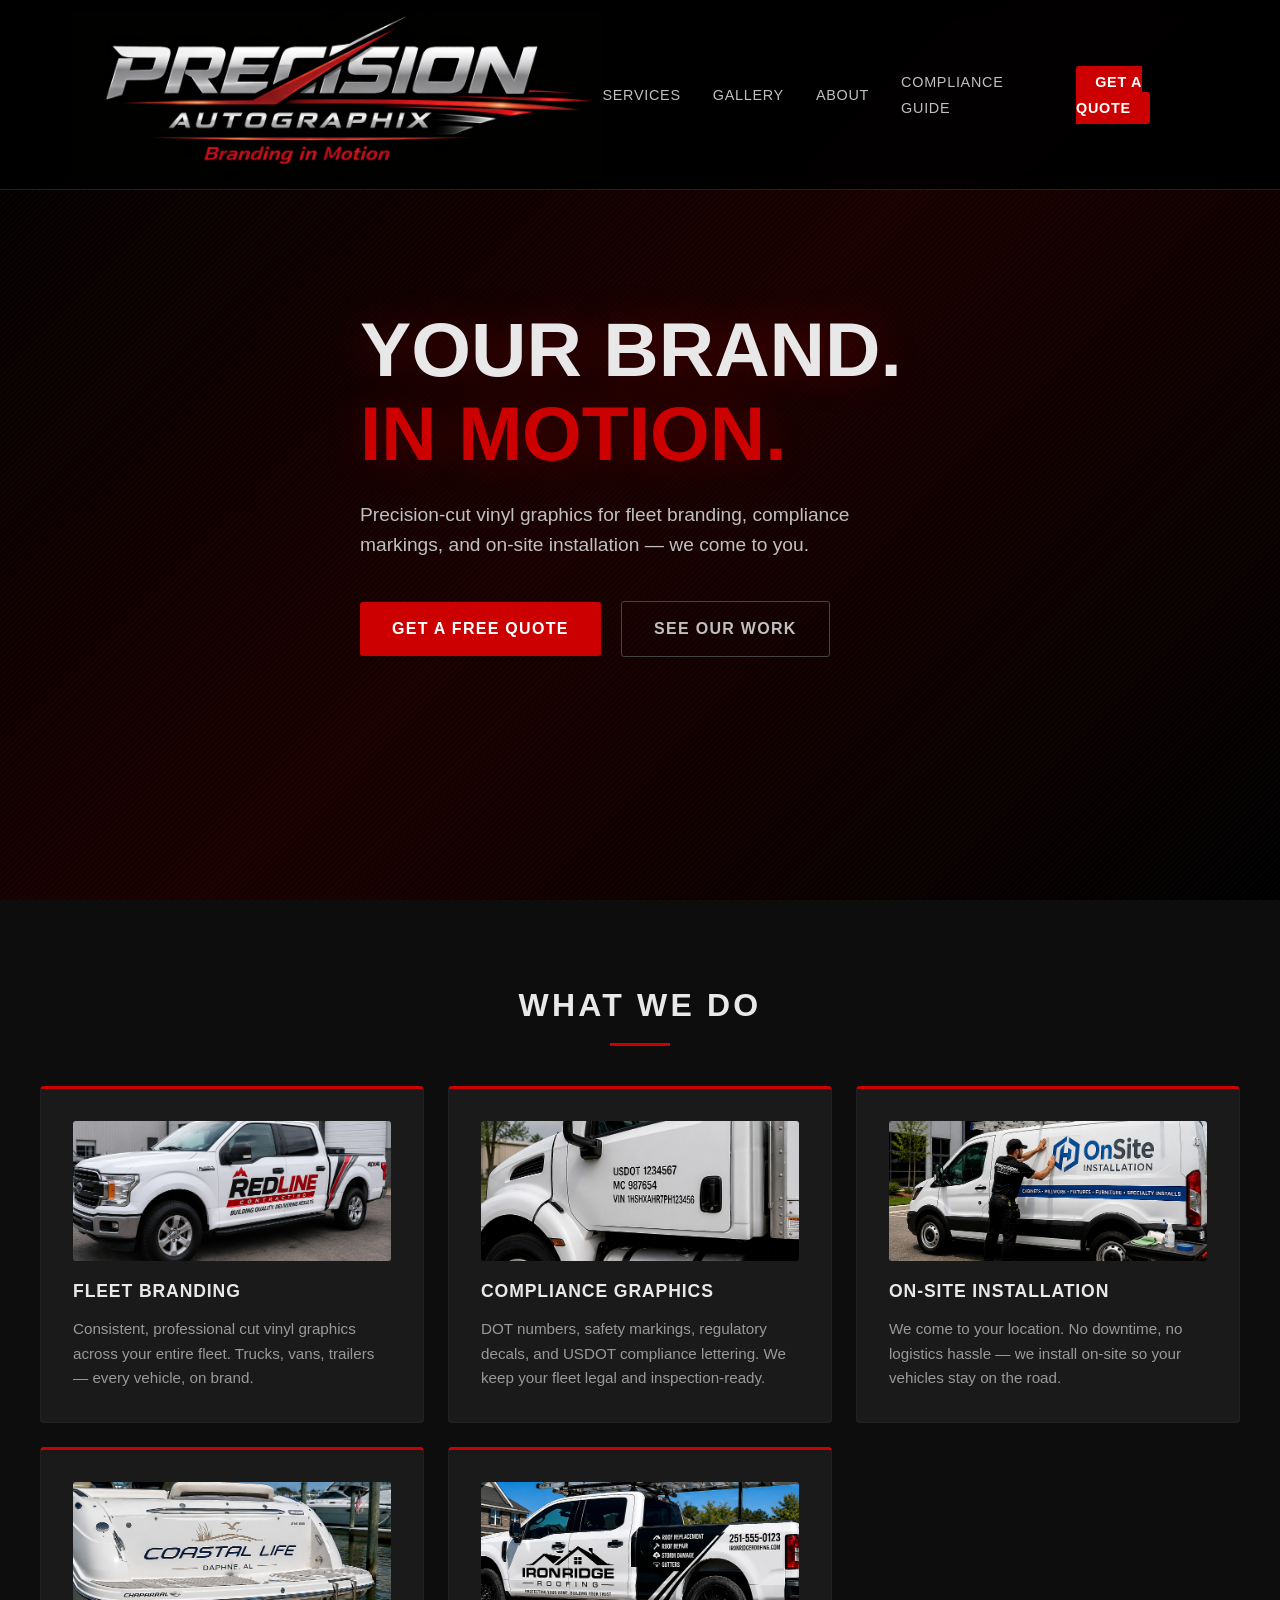
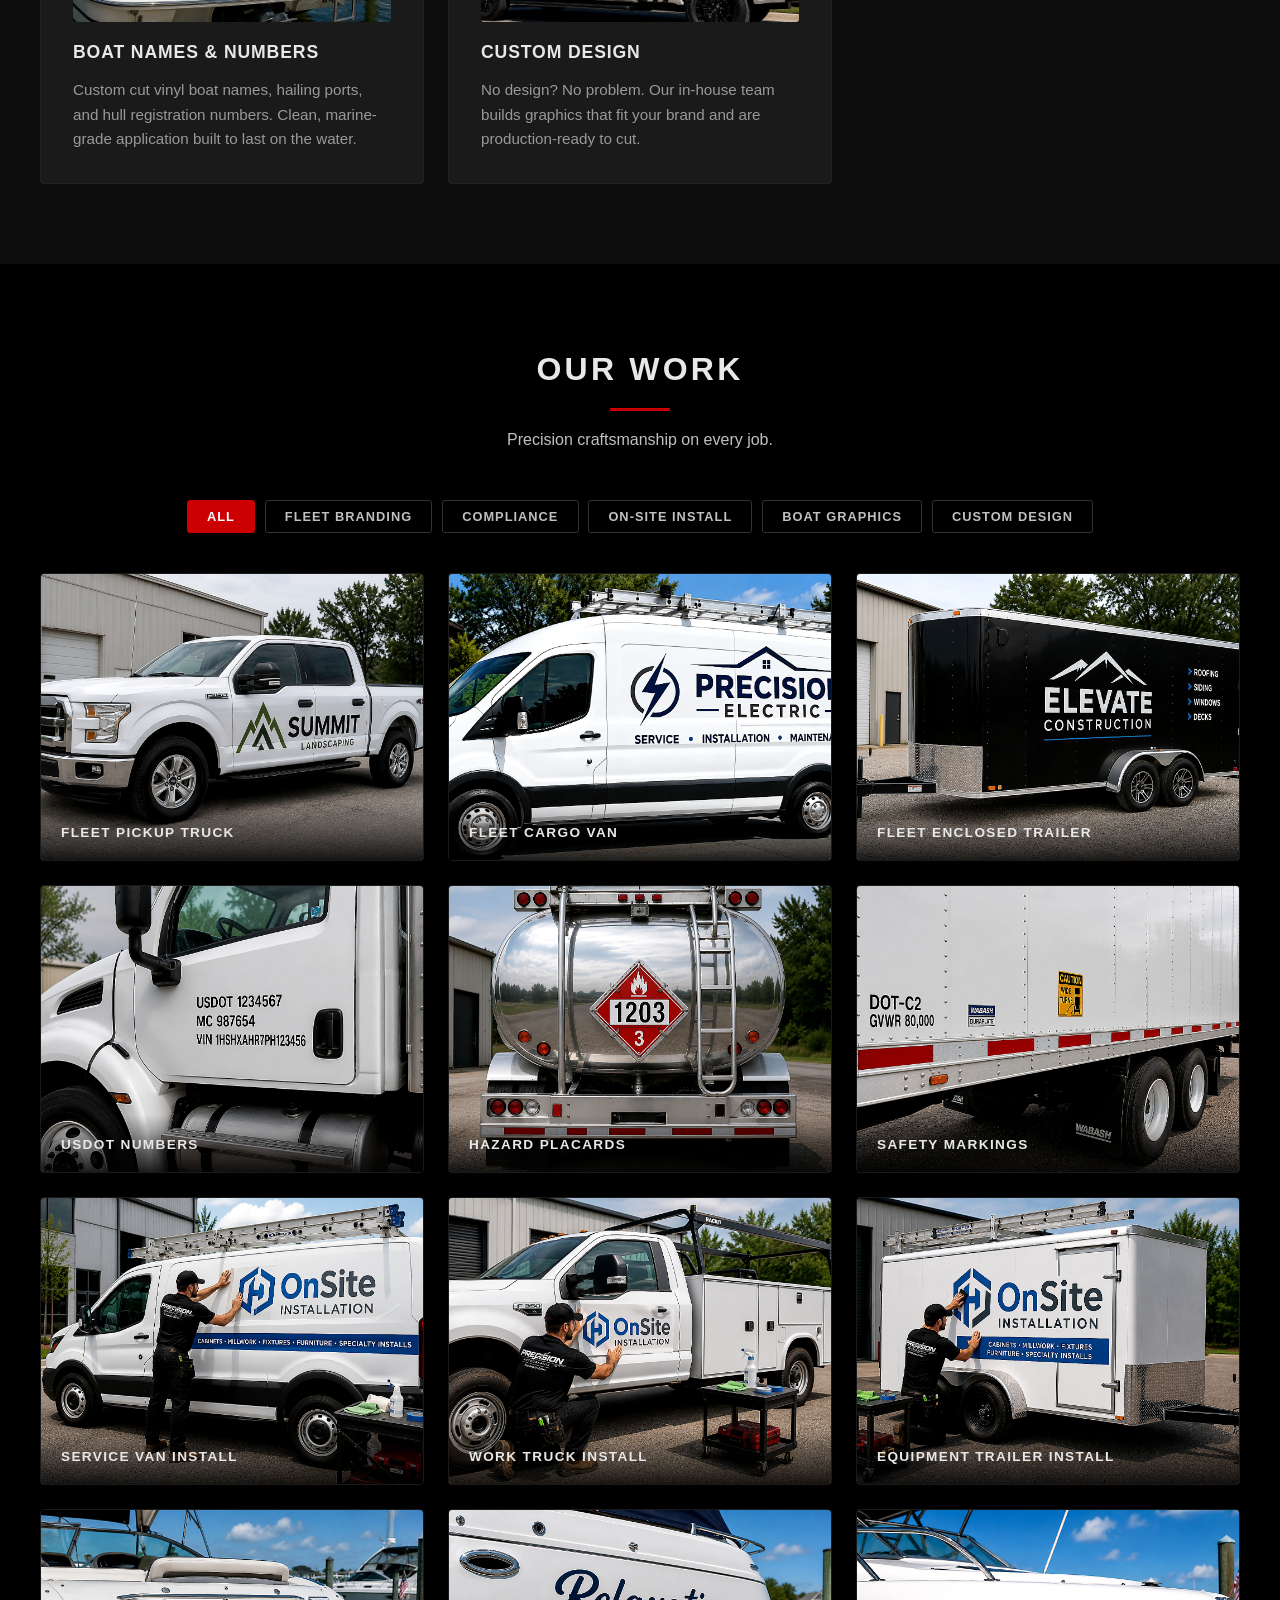
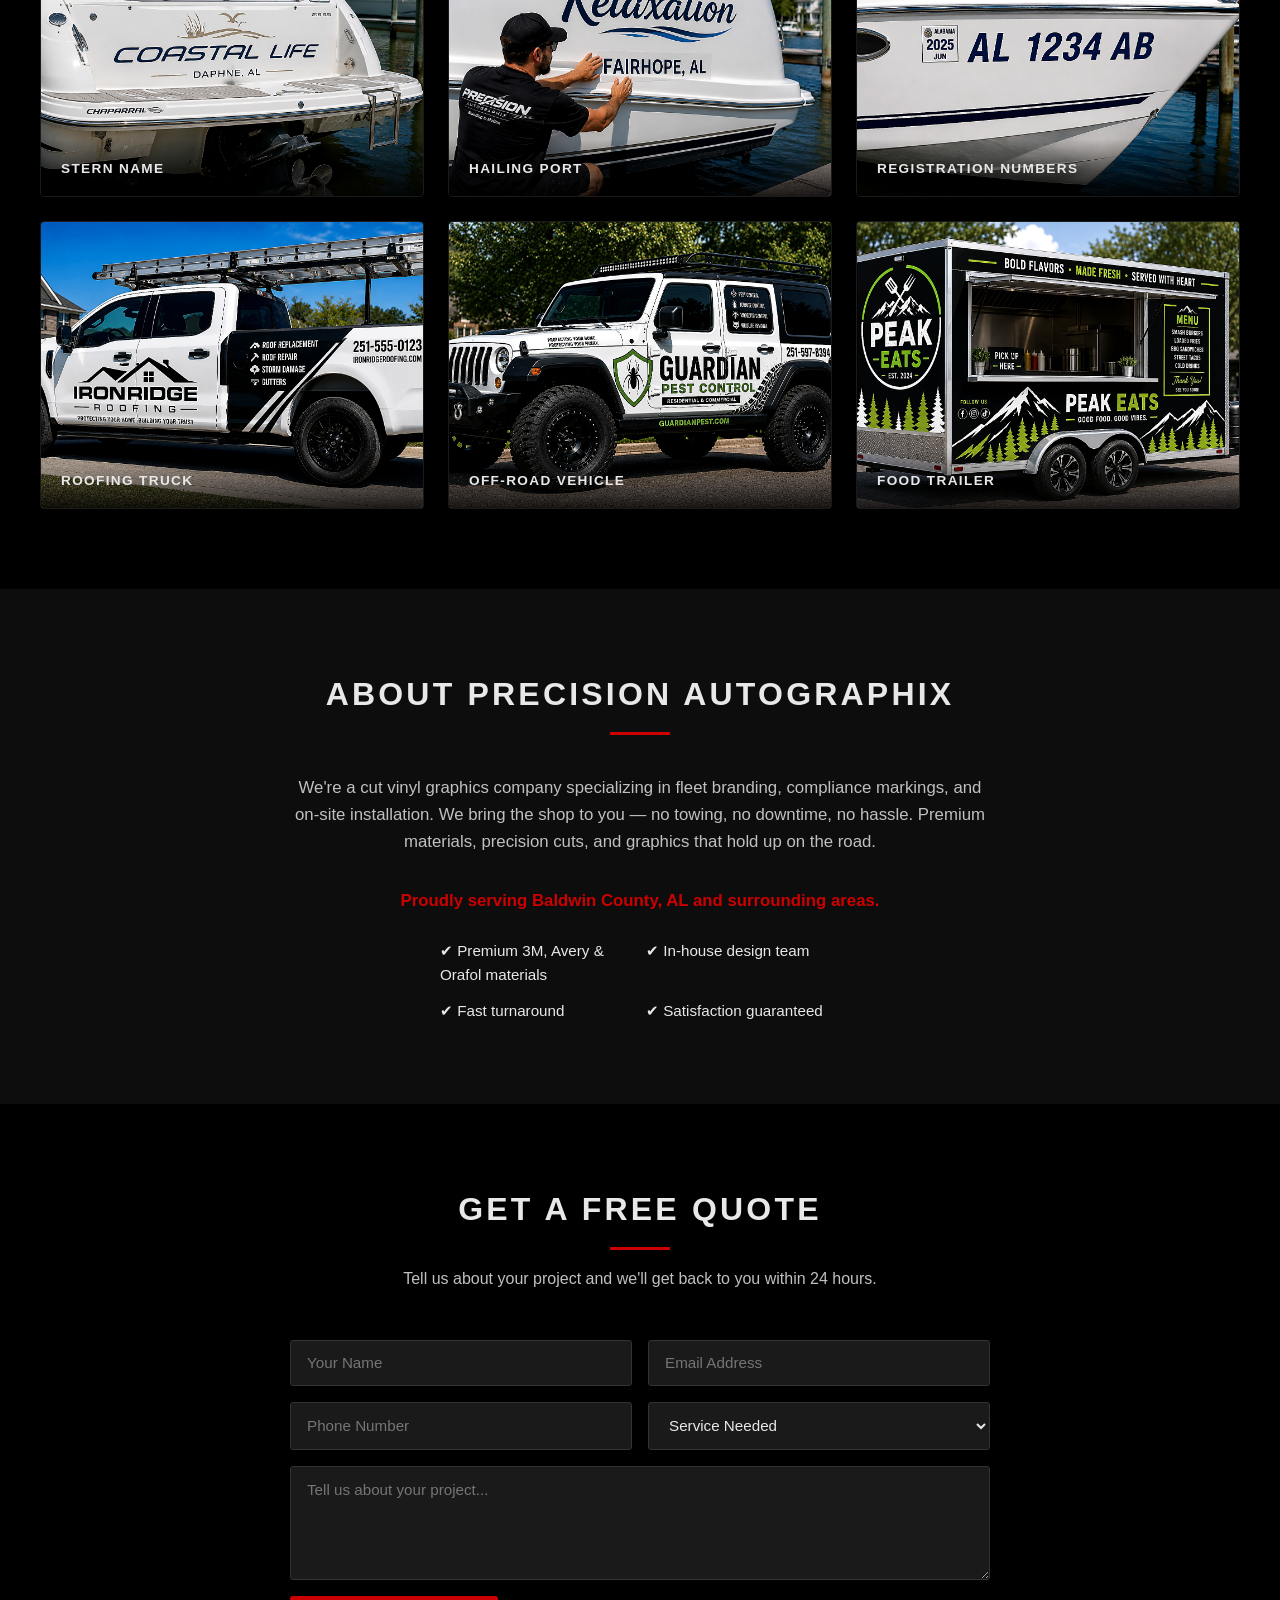
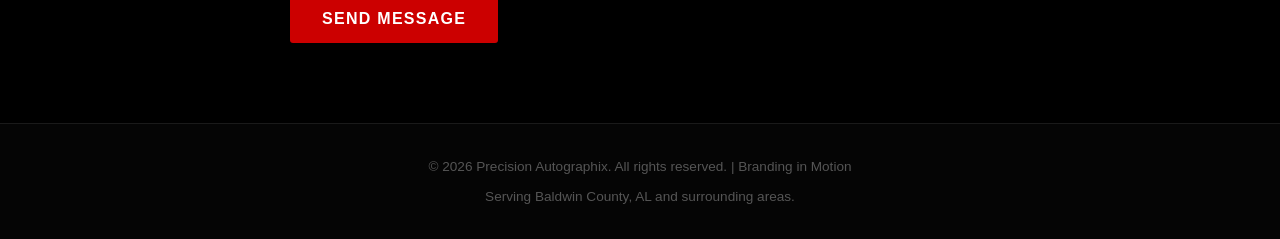
==== index.html @ a25ded3b "Add Google Search Console verification" ====
<!DOCTYPE html>
<html lang="en">
<head>
  <meta charset="UTF-8" />
  <meta name="viewport" content="width=device-width, initial-scale=1.0"/>
  <title>Precision Autographix | Cut Vinyl Graphics &amp; Fleet Branding | Baldwin County, AL</title>
  <meta name="description" content="Professional cut vinyl graphics for fleet branding, USDOT compliance markings, and on-site installation in Baldwin County, AL. We come to you — no downtime, no hassle." />
  <meta name="robots" content="index, follow" />
  <meta name="google-site-verification" content="HvB0pvLnYCS05hYGvLS1zVFhUJrlRJ4q_-ATs-5qEzo" />
  <link rel="canonical" href="https://www.precisionautographix.com/" />

  <!-- Open Graph -->
  <meta property="og:title" content="Precision Autographix | Cut Vinyl Graphics &amp; Fleet Branding" />
  <meta property="og:description" content="Professional cut vinyl graphics for fleet branding, USDOT compliance markings, and on-site installation in Baldwin County, AL." />
  <meta property="og:url" content="https://www.precisionautographix.com/" />
  <meta property="og:type" content="website" />
  <meta property="og:image" content="https://www.precisionautographix.com/images/logo.png" />

  <!-- Local Business Schema -->
  <script type="application/ld+json">
  {
    "@context": "https://schema.org",
    "@type": "LocalBusiness",
    "name": "Precision Autographix",
    "description": "Cut vinyl graphics for fleet branding, USDOT compliance markings, boat lettering, and on-site installation serving Baldwin County, AL.",
    "url": "https://www.precisionautographix.com",
    "areaServed": {
      "@type": "AdministrativeArea",
      "name": "Baldwin County, Alabama"
    },
    "serviceType": ["Fleet Branding", "USDOT Compliance Graphics", "Boat Names and Numbers", "On-Site Installation", "Custom Vinyl Graphics"]
  }
  </script>

  <link rel="stylesheet" href="css/style.css"/>
</head>
<body>

  <header>
    <nav class="navbar">
      <a href="#" class="logo-wrap">
        <img src="images/logo.png" alt="Precision Autographix" class="logo-img" />
      </a>
      <button class="nav-hamburger" id="nav-hamburger" aria-label="Open menu">
        <span></span><span></span><span></span>
      </button>
      <ul class="nav-links" id="nav-links">
        <li><a href="#services">Services</a></li>
        <li><a href="#gallery">Gallery</a></li>
        <li><a href="#about">About</a></li>
        <li><a href="compliance.html">Compliance Guide</a></li>
        <li><a href="#contact" class="btn-nav">Get a Quote</a></li>
      </ul>
    </nav>
  </header>
  <script>
    (function() {
      const ham = document.getElementById('nav-hamburger');
      const nav = document.getElementById('nav-links');
      ham.addEventListener('click', () => {
        ham.classList.toggle('open');
        nav.classList.toggle('open');
      });
      nav.querySelectorAll('a').forEach(a => {
        a.addEventListener('click', () => {
          ham.classList.remove('open');
          nav.classList.remove('open');
        });
      });
    })();
  </script>

  <section class="hero">
    <div class="hero-content">
      <h1>Your Brand.<br><span class="accent">In Motion.</span></h1>
      <p>Precision-cut vinyl graphics for fleet branding, compliance markings, and on-site installation — we come to you.</p>
      <a href="#contact" class="btn-primary">Get a Free Quote</a>
      <a href="#gallery" class="btn-secondary">See Our Work</a>
    </div>
  </section>

  <section id="services" class="services">
    <h2>What We Do</h2>
    <div class="services-grid">
      <div class="service-card">
        <img src="images/redline_truck.png" alt="Fleet Branding" class="service-img" />
        <h3>Fleet Branding</h3>
        <p>Consistent, professional cut vinyl graphics across your entire fleet. Trucks, vans, trailers — every vehicle, on brand.</p>
      </div>
      <div class="service-card">
        <img src="images/compliance_usdotnumbers.jpg" alt="Compliance Graphics" class="service-img" />
        <h3>Compliance Graphics</h3>
        <p>DOT numbers, safety markings, regulatory decals, and USDOT compliance lettering. We keep your fleet legal and inspection-ready.</p>
      </div>
      <div class="service-card">
        <img src="images/onsiteinstallation_servicevan.jpg" alt="On-Site Installation" class="service-img" />
        <h3>On-Site Installation</h3>
        <p>We come to your location. No downtime, no logistics hassle — we install on-site so your vehicles stay on the road.</p>
      </div>
      <div class="service-card">
        <img src="images/boatnames_sternname.jpg" alt="Boat Names and Numbers" class="service-img" />
        <h3>Boat Names &amp; Numbers</h3>
        <p>Custom cut vinyl boat names, hailing ports, and hull registration numbers. Clean, marine-grade application built to last on the water.</p>
      </div>
      <div class="service-card">
        <img src="images/customdesign_roofingtruck.jpg" alt="Custom Design" class="service-img" />
        <h3>Custom Design</h3>
        <p>No design? No problem. Our in-house team builds graphics that fit your brand and are production-ready to cut.</p>
      </div>
    </div>
  </section>

  <section id="gallery" class="gallery">
    <h2>Our Work</h2>
    <p class="section-sub">Precision craftsmanship on every job.</p>

    <div class="gallery-filters">
      <button class="gf-btn active" data-filter="all">All</button>
      <button class="gf-btn" data-filter="fleet">Fleet Branding</button>
      <button class="gf-btn" data-filter="compliance">Compliance</button>
      <button class="gf-btn" data-filter="onsite">On-Site Install</button>
      <button class="gf-btn" data-filter="boat">Boat Graphics</button>
      <button class="gf-btn" data-filter="custom">Custom Design</button>
    </div>

    <div class="gallery-grid">

      <!-- Fleet Branding -->
      <div class="gallery-item" data-cat="fleet">
        <img src="images/fleetbranding_pickuptruck.jpg" alt="Fleet pickup truck branding" />
        <div class="mockup-overlay"><span class="mockup-label">Fleet Pickup Truck</span></div>
      </div>
      <div class="gallery-item" data-cat="fleet">
        <img src="images/fleetbranding_cargovan.jpg" alt="Fleet cargo van branding" />
        <div class="mockup-overlay"><span class="mockup-label">Fleet Cargo Van</span></div>
      </div>
      <div class="gallery-item" data-cat="fleet">
        <img src="images/fleetbranding_enclosedtrailer.jpg" alt="Fleet enclosed trailer branding" />
        <div class="mockup-overlay"><span class="mockup-label">Fleet Enclosed Trailer</span></div>
      </div>

      <!-- Compliance -->
      <div class="gallery-item" data-cat="compliance">
        <img src="images/compliance_usdotnumbers.jpg" alt="USDOT compliance numbers" />
        <div class="mockup-overlay"><span class="mockup-label">USDOT Numbers</span></div>
      </div>
      <div class="gallery-item" data-cat="compliance">
        <img src="images/compliance_hazardplacard.jpg" alt="Hazard placard decals" />
        <div class="mockup-overlay"><span class="mockup-label">Hazard Placards</span></div>
      </div>
      <div class="gallery-item" data-cat="compliance">
        <img src="images/compliance_safetymarkings.jpg" alt="Safety marking decals" />
        <div class="mockup-overlay"><span class="mockup-label">Safety Markings</span></div>
      </div>

      <!-- On-Site Installation -->
      <div class="gallery-item" data-cat="onsite">
        <img src="images/onsiteinstallation_servicevan.jpg" alt="On-site service van installation" />
        <div class="mockup-overlay"><span class="mockup-label">Service Van Install</span></div>
      </div>
      <div class="gallery-item" data-cat="onsite">
        <img src="images/onsiteinstallation_worktruck.jpg" alt="On-site work truck installation" />
        <div class="mockup-overlay"><span class="mockup-label">Work Truck Install</span></div>
      </div>
      <div class="gallery-item" data-cat="onsite">
        <img src="images/onsiteinstallation_equipmenttrailer.jpg" alt="On-site equipment trailer installation" />
        <div class="mockup-overlay"><span class="mockup-label">Equipment Trailer Install</span></div>
      </div>

      <!-- Boat Graphics -->
      <div class="gallery-item" data-cat="boat">
        <img src="images/boatnames_sternname.jpg" alt="Boat stern name lettering" />
        <div class="mockup-overlay"><span class="mockup-label">Stern Name</span></div>
      </div>
      <div class="gallery-item" data-cat="boat">
        <img src="images/boatnames_hailingport.jpg" alt="Boat hailing port lettering" />
        <div class="mockup-overlay"><span class="mockup-label">Hailing Port</span></div>
      </div>
      <div class="gallery-item" data-cat="boat">
        <img src="images/boatnumbers_registration.jpg" alt="Boat registration numbers" />
        <div class="mockup-overlay"><span class="mockup-label">Registration Numbers</span></div>
      </div>

      <!-- Custom Design -->
      <div class="gallery-item" data-cat="custom">
        <img src="images/customdesign_roofingtruck.jpg" alt="Custom roofing truck graphics" />
        <div class="mockup-overlay"><span class="mockup-label">Roofing Truck</span></div>
      </div>
      <div class="gallery-item" data-cat="custom">
        <img src="images/customdesign_offroadvehicle.jpg" alt="Custom off-road vehicle graphics" />
        <div class="mockup-overlay"><span class="mockup-label">Off-Road Vehicle</span></div>
      </div>
      <div class="gallery-item" data-cat="custom">
        <img src="images/customdesign_foodtrailer.jpg" alt="Custom food trailer graphics" />
        <div class="mockup-overlay"><span class="mockup-label">Food Trailer</span></div>
      </div>

    </div>
  </section>

  <!-- Lightbox -->
  <div id="lightbox" style="display:none;position:fixed;inset:0;z-index:999;background:rgba(0,0,0,0.92);align-items:center;justify-content:center;cursor:zoom-out;">
    <img id="lb-img" src="" alt="" style="max-width:90vw;max-height:88vh;object-fit:contain;border-radius:4px;box-shadow:0 0 60px rgba(0,0,0,0.8);" />
    <div id="lb-label" style="position:absolute;bottom:2rem;left:50%;transform:translateX(-50%);color:#e8e8e8;font-size:0.85rem;font-weight:700;text-transform:uppercase;letter-spacing:0.12em;"></div>
    <button onclick="closeLb()" style="position:absolute;top:1.5rem;right:2rem;background:none;border:none;color:#888;font-size:2rem;cursor:pointer;line-height:1;">&#x2715;</button>
  </div>

  <script>
    // Gallery filters
    document.querySelectorAll('.gf-btn').forEach(btn => {
      btn.addEventListener('click', () => {
        document.querySelectorAll('.gf-btn').forEach(b => b.classList.remove('active'));
        btn.classList.add('active');
        const filter = btn.dataset.filter;
        document.querySelectorAll('.gallery-item').forEach(item => {
          if (filter === 'all' || item.dataset.cat === filter) {
            item.classList.remove('hidden');
          } else {
            item.classList.add('hidden');
          }
        });
      });
    });

    // Lightbox
    const lb = document.getElementById('lightbox');
    const lbImg = document.getElementById('lb-img');
    const lbLabel = document.getElementById('lb-label');

    document.querySelectorAll('.gallery-item').forEach(item => {
      item.addEventListener('click', () => {
        lbImg.src = item.querySelector('img').src;
        lbLabel.textContent = item.querySelector('.mockup-label').textContent;
        lb.style.display = 'flex';
        document.body.style.overflow = 'hidden';
      });
    });

    function closeLb() {
      lb.style.display = 'none';
      document.body.style.overflow = '';
    }

    lb.addEventListener('click', e => { if (e.target === lb) closeLb(); });
    document.addEventListener('keydown', e => { if (e.key === 'Escape') closeLb(); });
  </script>

  <section id="about" class="about">
    <div class="about-content">
      <h2>About Precision Autographix</h2>
      <p>We're a cut vinyl graphics company specializing in fleet branding, compliance markings, and on-site installation. We bring the shop to you — no towing, no downtime, no hassle. Premium materials, precision cuts, and graphics that hold up on the road.</p>
      <p style="color: var(--red); font-weight: 700; margin-bottom: 1.5rem;">Proudly serving Baldwin County, AL and surrounding areas.</p>
      <ul class="about-list">
        <li>✔ Premium 3M, Avery &amp; Orafol materials</li>
        <li>✔ In-house design team</li>
        <li>✔ Fast turnaround</li>
        <li>✔ Satisfaction guaranteed</li>
      </ul>
    </div>
  </section>

  <section id="contact" class="contact">
    <h2>Get a Free Quote</h2>
    <p class="section-sub">Tell us about your project and we'll get back to you within 24 hours.</p>
    <form class="contact-form" id="quote-form" action="https://formspree.io/f/xrewbgnv" method="POST">
      <div class="form-row">
        <input type="text" name="name" placeholder="Your Name" required />
        <input type="email" name="email" placeholder="Email Address" required />
      </div>
      <div class="form-row">
        <input type="tel" name="phone" placeholder="Phone Number" />
        <select name="service">
          <option value="">Service Needed</option>
          <option>Fleet Branding</option>
          <option>Compliance Graphics</option>
          <option>On-Site Installation</option>
          <option>Boat Names &amp; Numbers</option>
          <option>Custom Design</option>
        </select>
      </div>
      <textarea name="message" placeholder="Tell us about your project..." rows="5"></textarea>
      <button type="submit" class="btn-primary">Send Message</button>
    </form>

    <div id="form-thanks" style="display:none; text-align:center; padding: 3rem 1rem;">
      <div style="font-size:2.5rem; margin-bottom:1rem;">✔</div>
      <h3 style="color:#e8e8e8; font-size:1.4rem; margin-bottom:0.75rem;">Message Sent!</h3>
      <p style="color:#c0c0c0;">Thank you for your interest in Precision Autographix. We'll be in touch within 24 hours.</p>
    </div>

    <script>
      const form = document.getElementById('quote-form');
      const thanks = document.getElementById('form-thanks');
      form.addEventListener('submit', async e => {
        e.preventDefault();
        const data = new FormData(form);
        const res = await fetch(form.action, { method: 'POST', body: data, headers: { 'Accept': 'application/json' } });
        if (res.ok) {
          form.style.display = 'none';
          thanks.style.display = 'block';
        }
      });
    </script>
  </section>

  <footer>
    <p>&copy; 2026 Precision Autographix. All rights reserved. | Branding in Motion</p>
    <p style="margin-top: 0.5rem;">Serving Baldwin County, AL and surrounding areas.</p>
  </footer>

</body>
</html>
---- css/style.css ----
/* ===== RESET & BASE ===== */
*, *::before, *::after { box-sizing: border-box; margin: 0; padding: 0; }

:root {
  --black: #000000;
  --dark: #0d0d0d;
  --silver: #c0c0c0;
  --silver-light: #e8e8e8;
  --red: #cc0000;
  --red-hot: #ff2200;
  --white: #ffffff;
  --gray: #1a1a1a;
}

html { scroll-behavior: smooth; }

body {
  font-family: 'Segoe UI', Arial, sans-serif;
  background: var(--black);
  color: var(--silver-light);
  line-height: 1.6;
}

/* ===== NAVBAR ===== */
header {
  position: fixed;
  top: 0; left: 0; right: 0;
  z-index: 100;
  background: rgba(0,0,0,0.92);
  border-bottom: 1px solid #222;
  backdrop-filter: blur(8px);
}

.navbar {
  max-width: 1200px;
  margin: 0 auto;
  padding: 0.6rem 2rem;
  display: flex;
  align-items: center;
  justify-content: space-between;
}

.logo-wrap { display: flex; align-items: center; text-decoration: none; }
.logo-img { height: 170px; width: auto; display: block; }

.nav-links { list-style: none; display: flex; gap: 2rem; align-items: center; }

.nav-links a {
  color: var(--silver);
  text-decoration: none;
  font-size: 0.9rem;
  letter-spacing: 0.05em;
  text-transform: uppercase;
  transition: color 0.2s;
}

.nav-links a:hover { color: var(--white); }

.btn-nav {
  background: var(--red) !important;
  color: var(--white) !important;
  padding: 0.5rem 1.2rem;
  border-radius: 3px;
  font-weight: 700;
}

.btn-nav:hover { background: var(--red-hot) !important; }

/* ===== HERO ===== */
.hero {
  min-height: 100vh;
  display: flex;
  align-items: center;
  background: linear-gradient(135deg, #000 0%, #1a0000 50%, #000 100%);
  position: relative;
  overflow: hidden;
}

.hero::before {
  content: '';
  position: absolute;
  inset: 0;
  background: repeating-linear-gradient(-45deg, transparent, transparent 2px, rgba(255,255,255,0.01) 2px, rgba(255,255,255,0.01) 4px);
}

.hero-content {
  position: relative;
  z-index: 2;
  max-width: 1200px;
  margin: 0 auto;
  padding: 8rem 2rem 4rem;
}

.hero-content h1 {
  font-size: clamp(2.5rem, 6vw, 5rem);
  font-weight: 900;
  color: var(--silver-light);
  line-height: 1.1;
  text-transform: uppercase;
  margin-bottom: 1.5rem;
  text-shadow: 0 0 40px rgba(204,0,0,0.3);
}

.accent { color: var(--red); }

.hero-content p {
  font-size: 1.2rem;
  color: var(--silver);
  max-width: 560px;
  margin-bottom: 2.5rem;
}

.btn-primary {
  display: inline-block;
  background: var(--red);
  color: var(--white);
  padding: 0.9rem 2rem;
  border-radius: 3px;
  font-weight: 700;
  font-size: 1rem;
  text-decoration: none;
  text-transform: uppercase;
  letter-spacing: 0.08em;
  border: none;
  cursor: pointer;
  transition: background 0.2s, transform 0.2s;
  margin-right: 1rem;
}

.btn-primary:hover { background: var(--red-hot); transform: translateY(-2px); }

.btn-secondary {
  display: inline-block;
  background: transparent;
  color: var(--silver);
  padding: 0.9rem 2rem;
  border-radius: 3px;
  font-weight: 700;
  font-size: 1rem;
  text-decoration: none;
  text-transform: uppercase;
  letter-spacing: 0.08em;
  border: 1px solid #444;
  transition: border-color 0.2s, color 0.2s;
}

.btn-secondary:hover { border-color: var(--silver); color: var(--white); }

/* ===== SECTIONS ===== */
section { padding: 5rem 2rem; }

section h2 {
  text-align: center;
  font-size: 2rem;
  font-weight: 900;
  text-transform: uppercase;
  letter-spacing: 0.1em;
  color: var(--silver-light);
  margin-bottom: 0.5rem;
}

section h2::after {
  content: '';
  display: block;
  width: 60px;
  height: 3px;
  background: var(--red);
  margin: 0.75rem auto 2.5rem;
}

.section-sub { text-align: center; color: var(--silver); margin-bottom: 3rem; margin-top: -1.5rem; }

/* ===== SERVICES ===== */
.services { background: var(--dark); }

.services-grid {
  display: grid;
  grid-template-columns: repeat(auto-fit, minmax(340px, 1fr));
  gap: 1.5rem;
  max-width: 1200px;
  margin: 0 auto;
}

.service-card {
  background: var(--gray);
  border: 1px solid #222;
  border-top: 3px solid var(--red);
  padding: 2rem;
  border-radius: 4px;
  transition: transform 0.2s;
}

.service-card:hover { transform: translateY(-4px); }

.service-img {
  width: 100%; height: 140px;
  object-fit: cover;
  border-radius: 3px;
  margin-bottom: 1rem;
  display: block;
}

.service-card h3 {
  color: var(--silver-light);
  font-size: 1.1rem;
  font-weight: 700;
  text-transform: uppercase;
  letter-spacing: 0.05em;
  margin-bottom: 0.75rem;
}

.service-card p { color: #999; font-size: 0.95rem; }

/* ===== GALLERY ===== */
.gallery { background: var(--black); }

.gallery-grid {
  display: grid;
  grid-template-columns: repeat(auto-fit, minmax(320px, 1fr));
  gap: 1.5rem;
  max-width: 1200px;
  margin: 0 auto;
}

.gallery-item {
  position: relative;
  aspect-ratio: 4/3;
  border-radius: 4px;
  overflow: hidden;
  border: 1px solid #1a1a1a;
  transition: transform 0.3s, box-shadow 0.3s;
  cursor: pointer;
}

.gallery-item:hover {
  transform: translateY(-4px);
  box-shadow: 0 12px 40px rgba(204,0,0,0.25);
}

.mockup-overlay {
  position: absolute;
  bottom: 0; left: 0; right: 0;
  z-index: 10;
  padding: 1rem 1.25rem;
  background: linear-gradient(transparent, rgba(0,0,0,0.85));
}

.mockup-label {
  color: var(--silver-light);
  font-size: 0.85rem;
  font-weight: 700;
  text-transform: uppercase;
  letter-spacing: 0.1em;
}


/* ===== GALLERY FILTERS ===== */
.gallery-filters {
  display: flex; flex-wrap: wrap; justify-content: center;
  gap: 0.6rem; max-width: 1200px; margin: 0 auto 2.5rem;
}

.gf-btn {
  background: transparent; border: 1px solid #333;
  color: var(--silver); padding: 0.5rem 1.2rem;
  border-radius: 3px; font-size: 0.8rem; font-weight: 700;
  text-transform: uppercase; letter-spacing: 0.08em;
  cursor: pointer; transition: all 0.2s; font-family: inherit;
}

.gf-btn:hover { border-color: var(--silver); color: var(--white); }
.gf-btn.active { background: var(--red); border-color: var(--red); color: var(--white); }

/* ===== GALLERY IMAGE ITEMS ===== */

.gallery-item img {
  width: 100%; height: 100%;
  object-fit: cover;
  display: block;
  transition: transform 0.4s;
}

.gallery-item:hover img { transform: scale(1.04); }

.gallery-item.hidden { display: none; }


/* ===== ABOUT ===== */
.about { background: var(--dark); }

.about-content { max-width: 700px; margin: 0 auto; text-align: center; }
.about-content p { color: var(--silver); font-size: 1.05rem; margin-bottom: 2rem; }

.about-list {
  list-style: none; display: grid; grid-template-columns: 1fr 1fr;
  gap: 0.75rem; text-align: left; max-width: 400px; margin: 0 auto;
}

.about-list li { color: var(--silver-light); font-size: 0.95rem; }

/* ===== CONTACT ===== */
.contact { background: var(--black); }

.contact-form { max-width: 700px; margin: 0 auto; display: flex; flex-direction: column; gap: 1rem; }
.form-row { display: grid; grid-template-columns: 1fr 1fr; gap: 1rem; }

.contact-form input, .contact-form select, .contact-form textarea {
  background: var(--gray); border: 1px solid #333; color: var(--silver-light);
  padding: 0.85rem 1rem; border-radius: 3px; font-size: 0.95rem;
  font-family: inherit; width: 100%; transition: border-color 0.2s;
}

.contact-form input:focus, .contact-form select:focus, .contact-form textarea:focus { outline: none; border-color: var(--red); }
.contact-form select option { background: var(--gray); }
.contact-form textarea { resize: vertical; }
.contact-form .btn-primary { align-self: flex-start; }

/* ===== FOOTER ===== */
footer { background: #050505; border-top: 1px solid #1a1a1a; text-align: center; padding: 2rem; color: #555; font-size: 0.85rem; }

/* ===== HAMBURGER ===== */
.nav-hamburger {
  display: none;
  flex-direction: column;
  justify-content: space-between;
  width: 26px;
  height: 20px;
  background: none;
  border: none;
  cursor: pointer;
  padding: 0;
  z-index: 200;
}

.nav-hamburger span {
  display: block;
  width: 100%;
  height: 2px;
  background: var(--silver-light);
  border-radius: 2px;
  transition: transform 0.25s, opacity 0.25s;
}

.nav-hamburger.open span:nth-child(1) { transform: translateY(9px) rotate(45deg); }
.nav-hamburger.open span:nth-child(2) { opacity: 0; }
.nav-hamburger.open span:nth-child(3) { transform: translateY(-9px) rotate(-45deg); }

/* ===== RESPONSIVE ===== */
@media (max-width: 768px) {
  .nav-hamburger { display: flex; }

  .nav-links {
    display: none;
    position: fixed;
    top: 0; left: 0; right: 0; bottom: 0;
    background: rgba(0,0,0,0.97);
    flex-direction: column;
    align-items: center;
    justify-content: center;
    gap: 2.5rem;
    z-index: 150;
  }

  .nav-links.open { display: flex; }

  .nav-links a {
    font-size: 1.3rem;
    letter-spacing: 0.1em;
  }

  .btn-nav {
    padding: 0.75rem 2rem !important;
    font-size: 1.1rem !important;
  }

  .logo-img { height: 55px; }
  .form-row { grid-template-columns: 1fr; }
  .about-list { grid-template-columns: 1fr; }
  .gallery-grid { grid-template-columns: 1fr; }
}
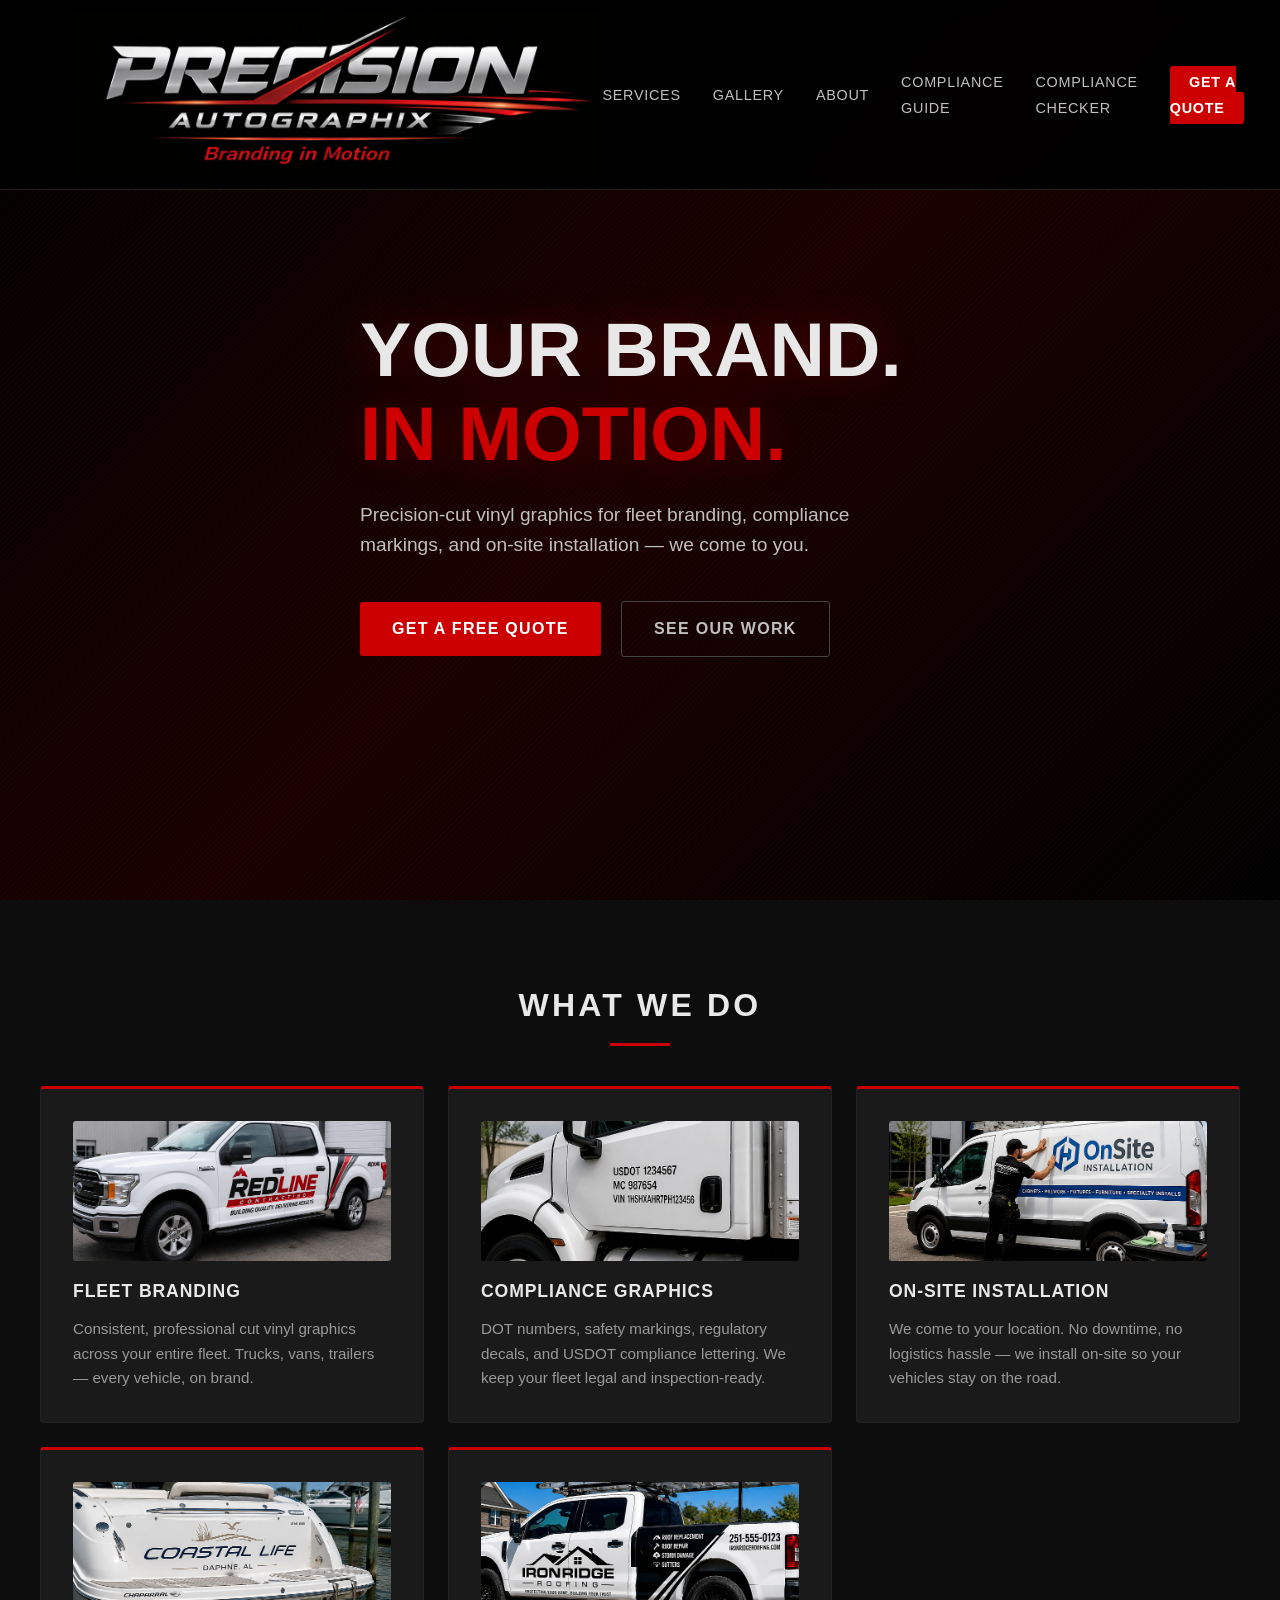
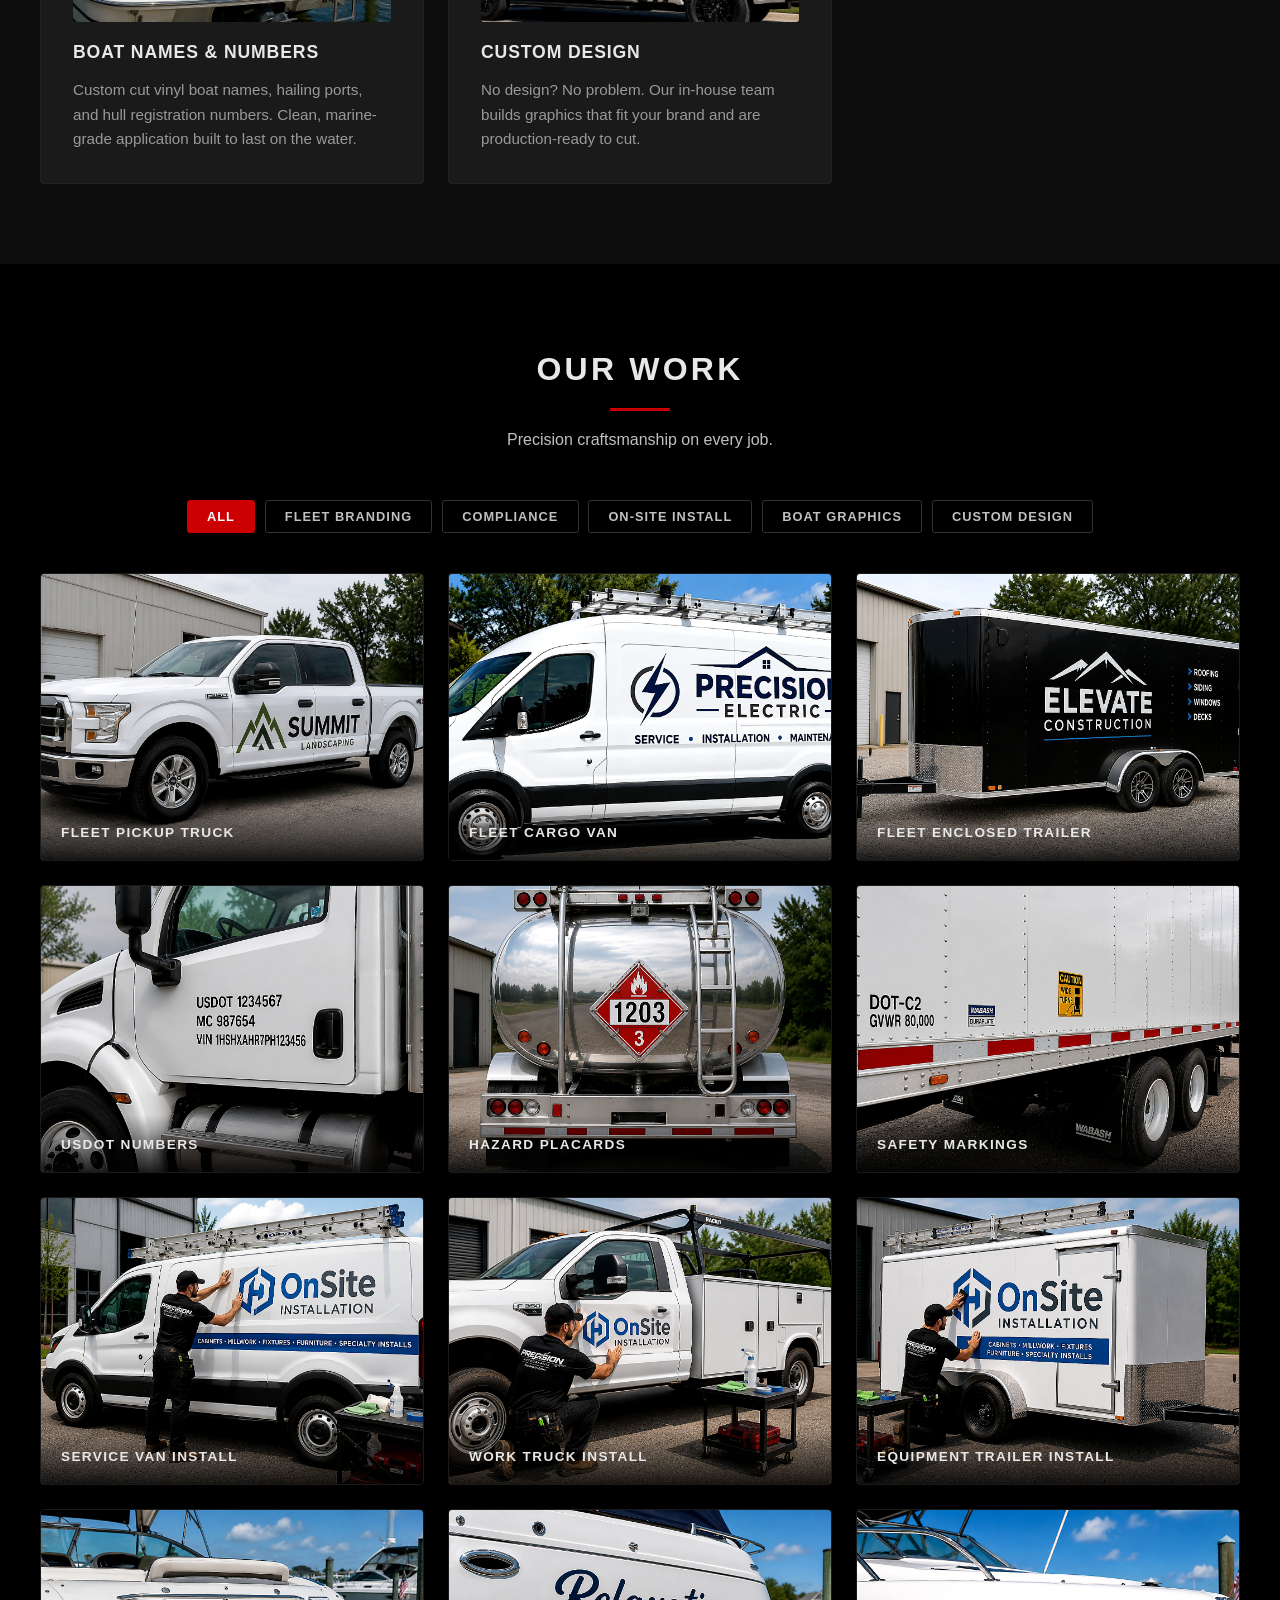
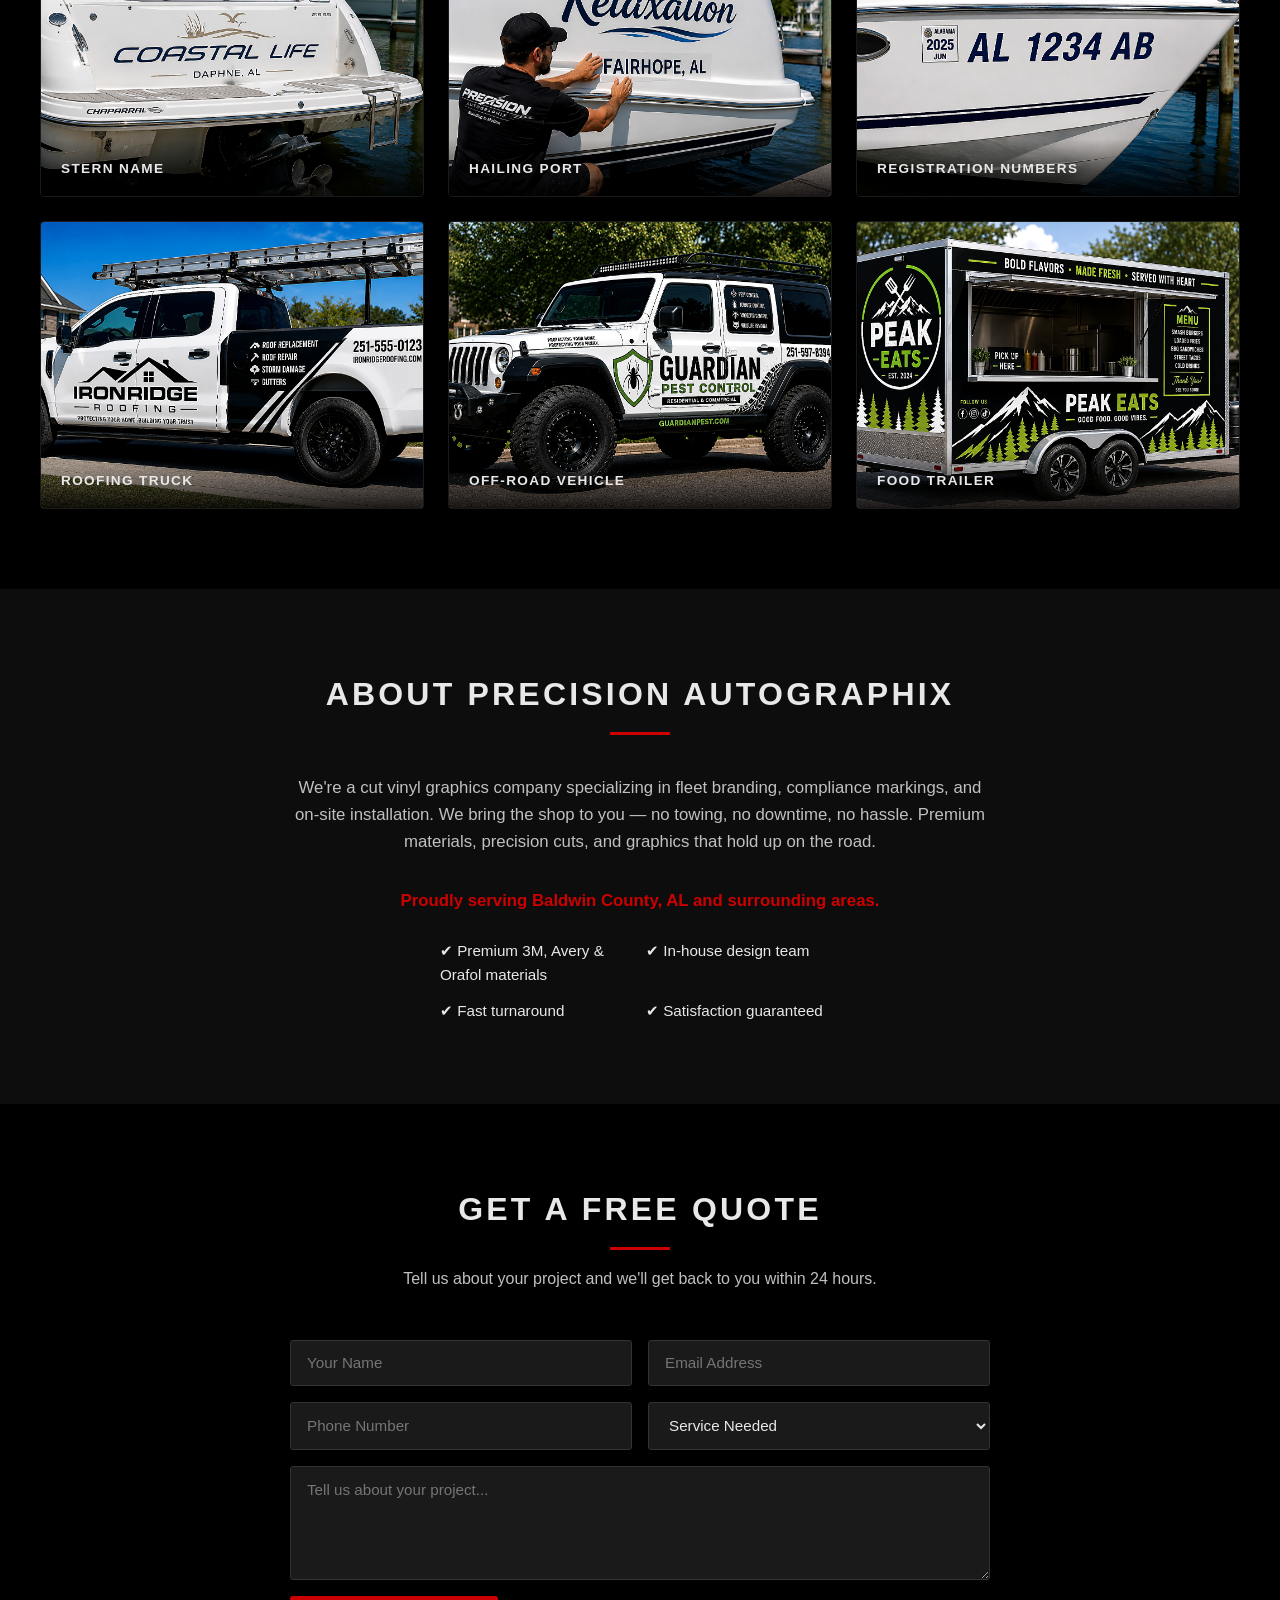
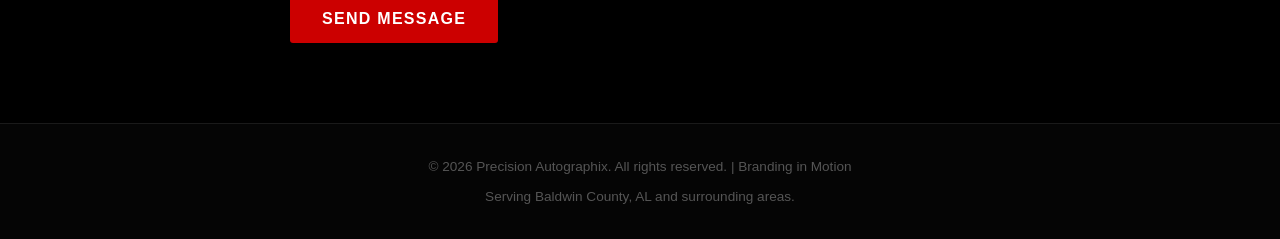
==== commit 0ec5f97a: "add compliance checker lead magnet tool" ====
--- a/index.html
+++ b/index.html
@@ -49,6 +49,7 @@
         <li><a href="#gallery">Gallery</a></li>
         <li><a href="#about">About</a></li>
         <li><a href="compliance.html">Compliance Guide</a></li>
+        <li><a href="compliance-checker.html">Compliance Checker</a></li>
         <li><a href="#contact" class="btn-nav">Get a Quote</a></li>
       </ul>
     </nav>
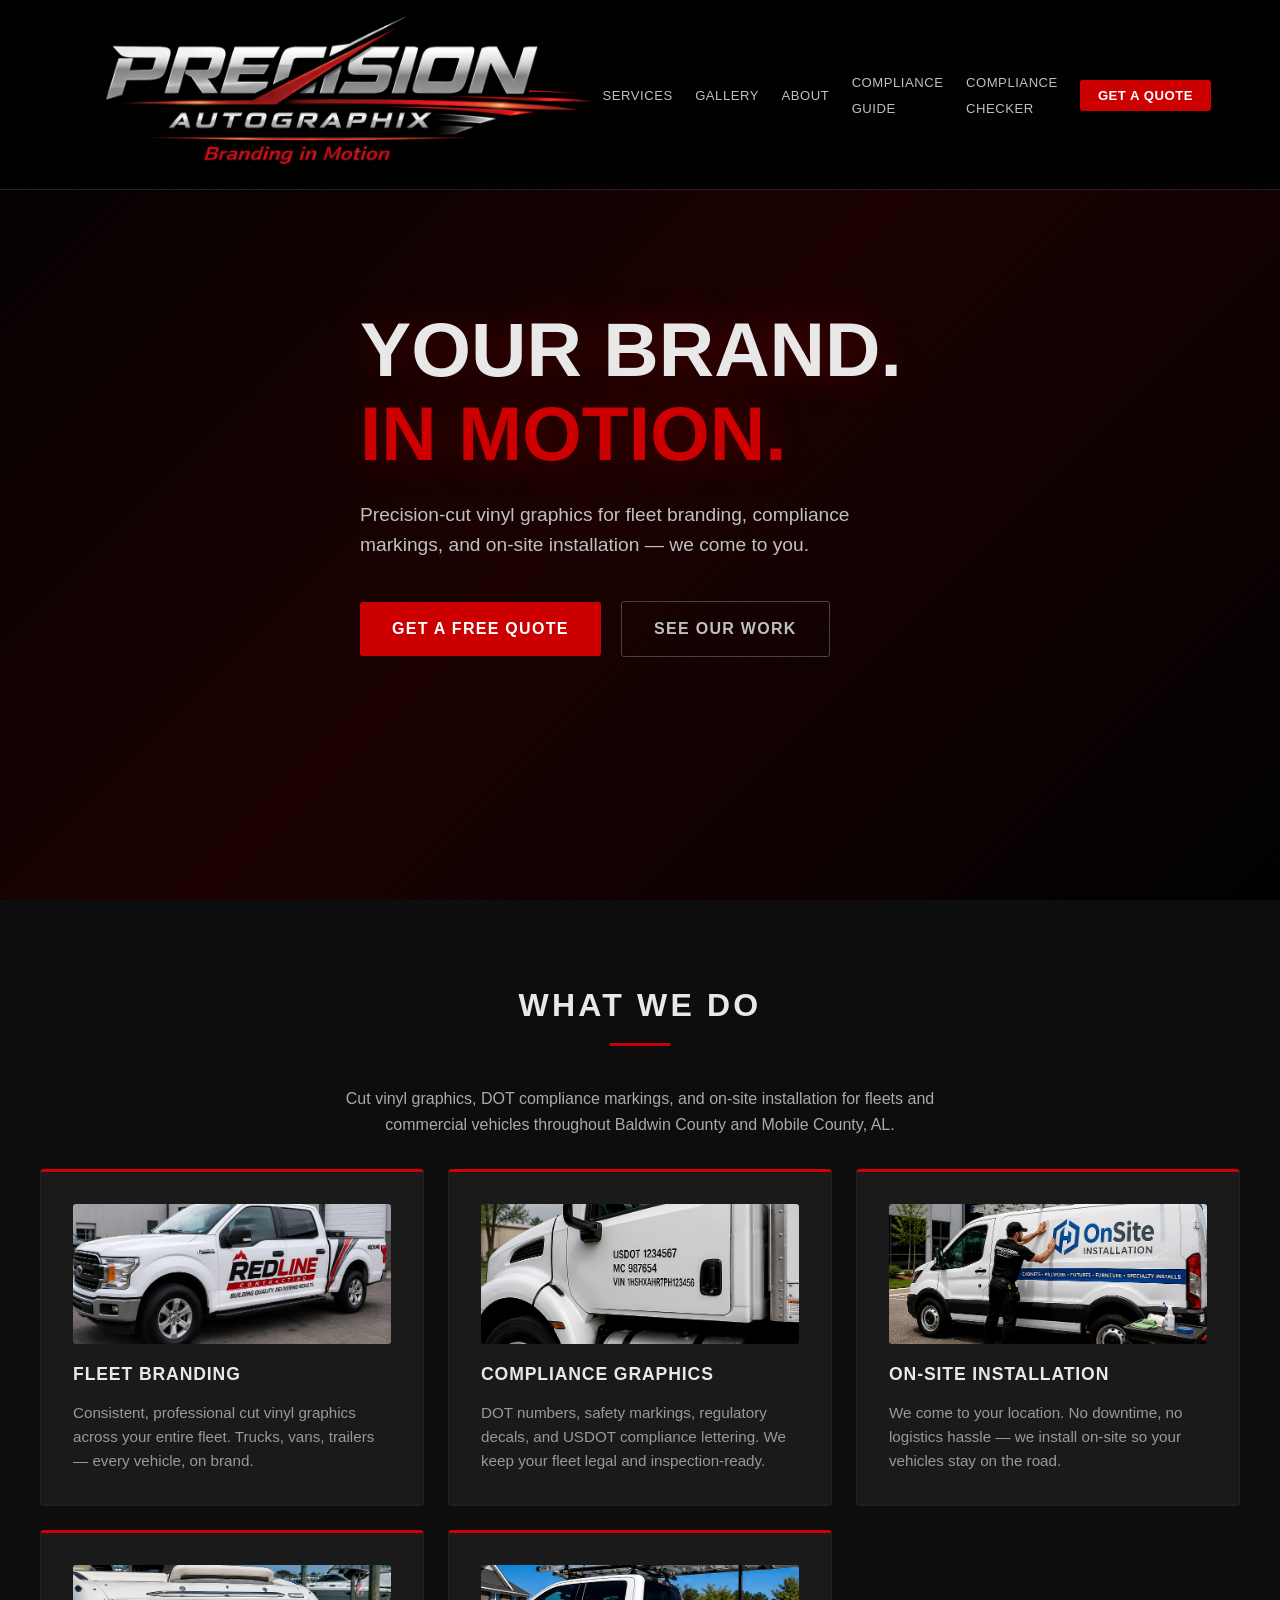
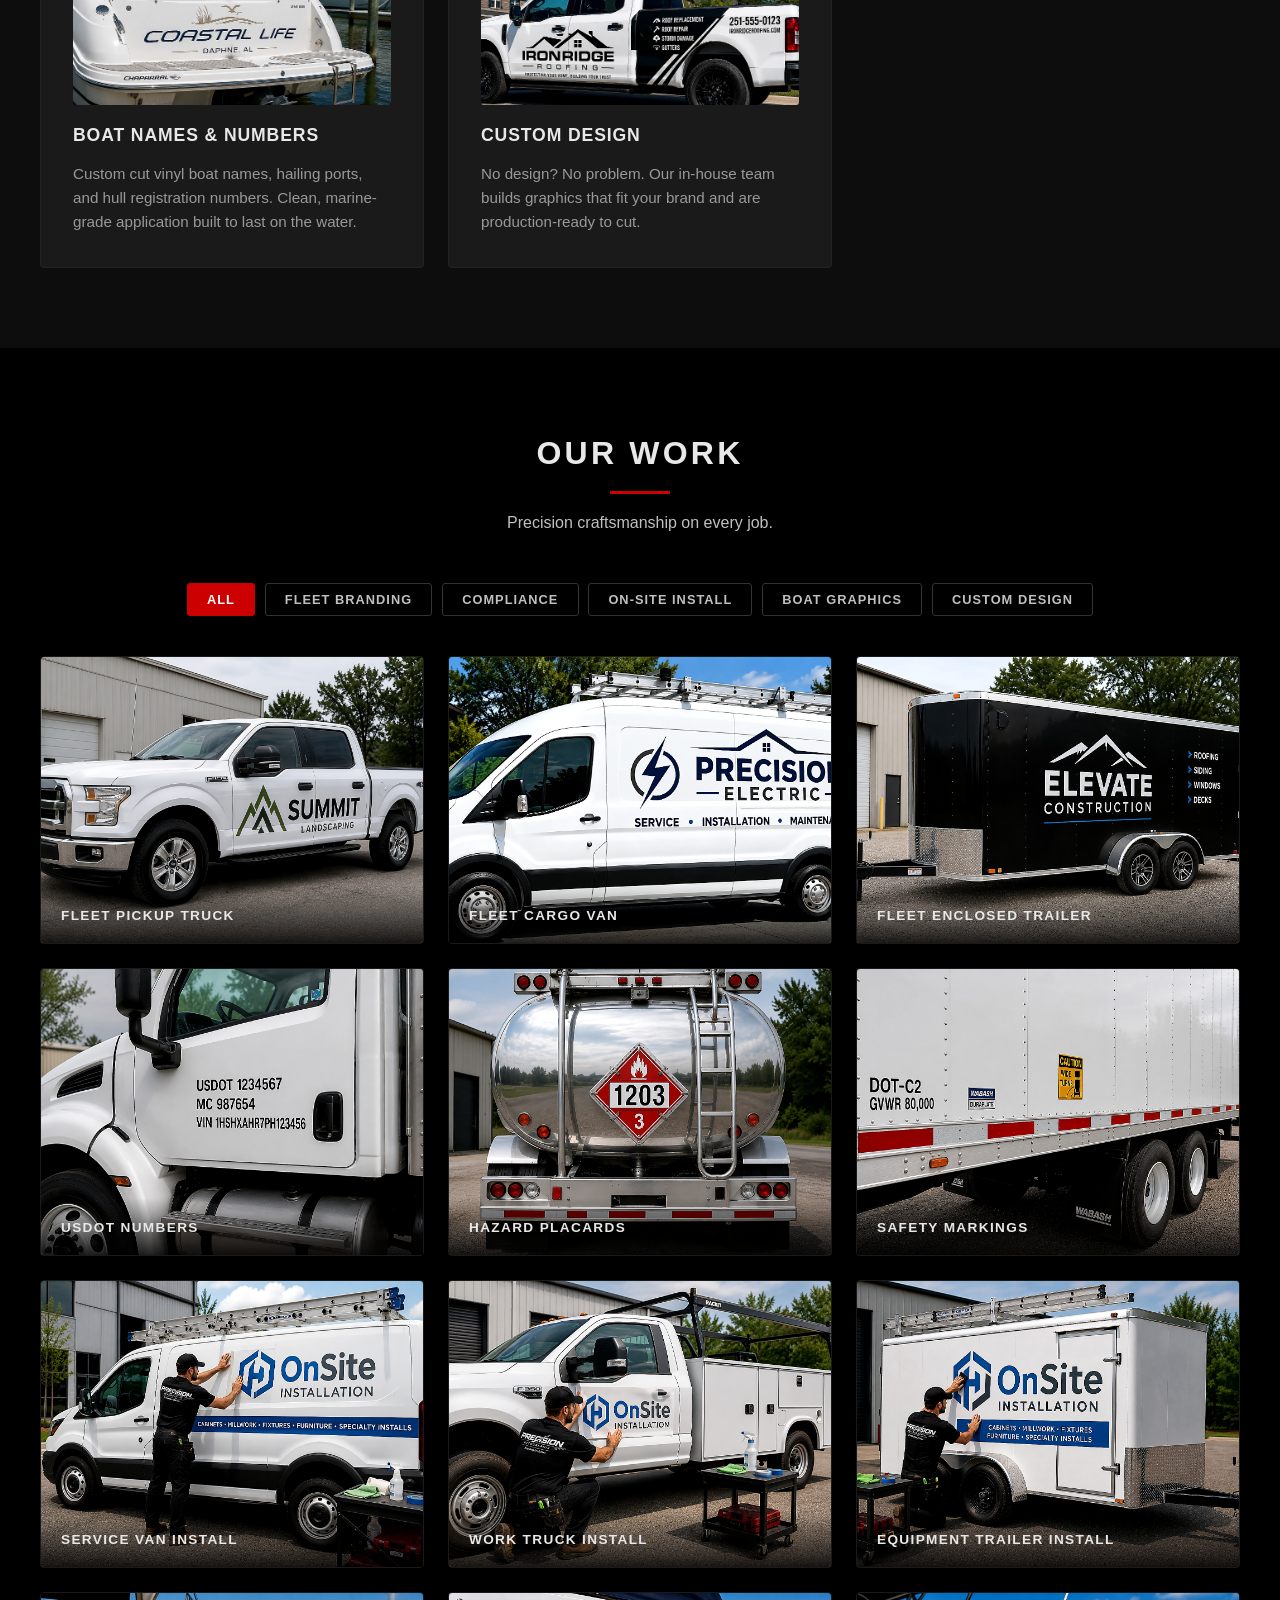
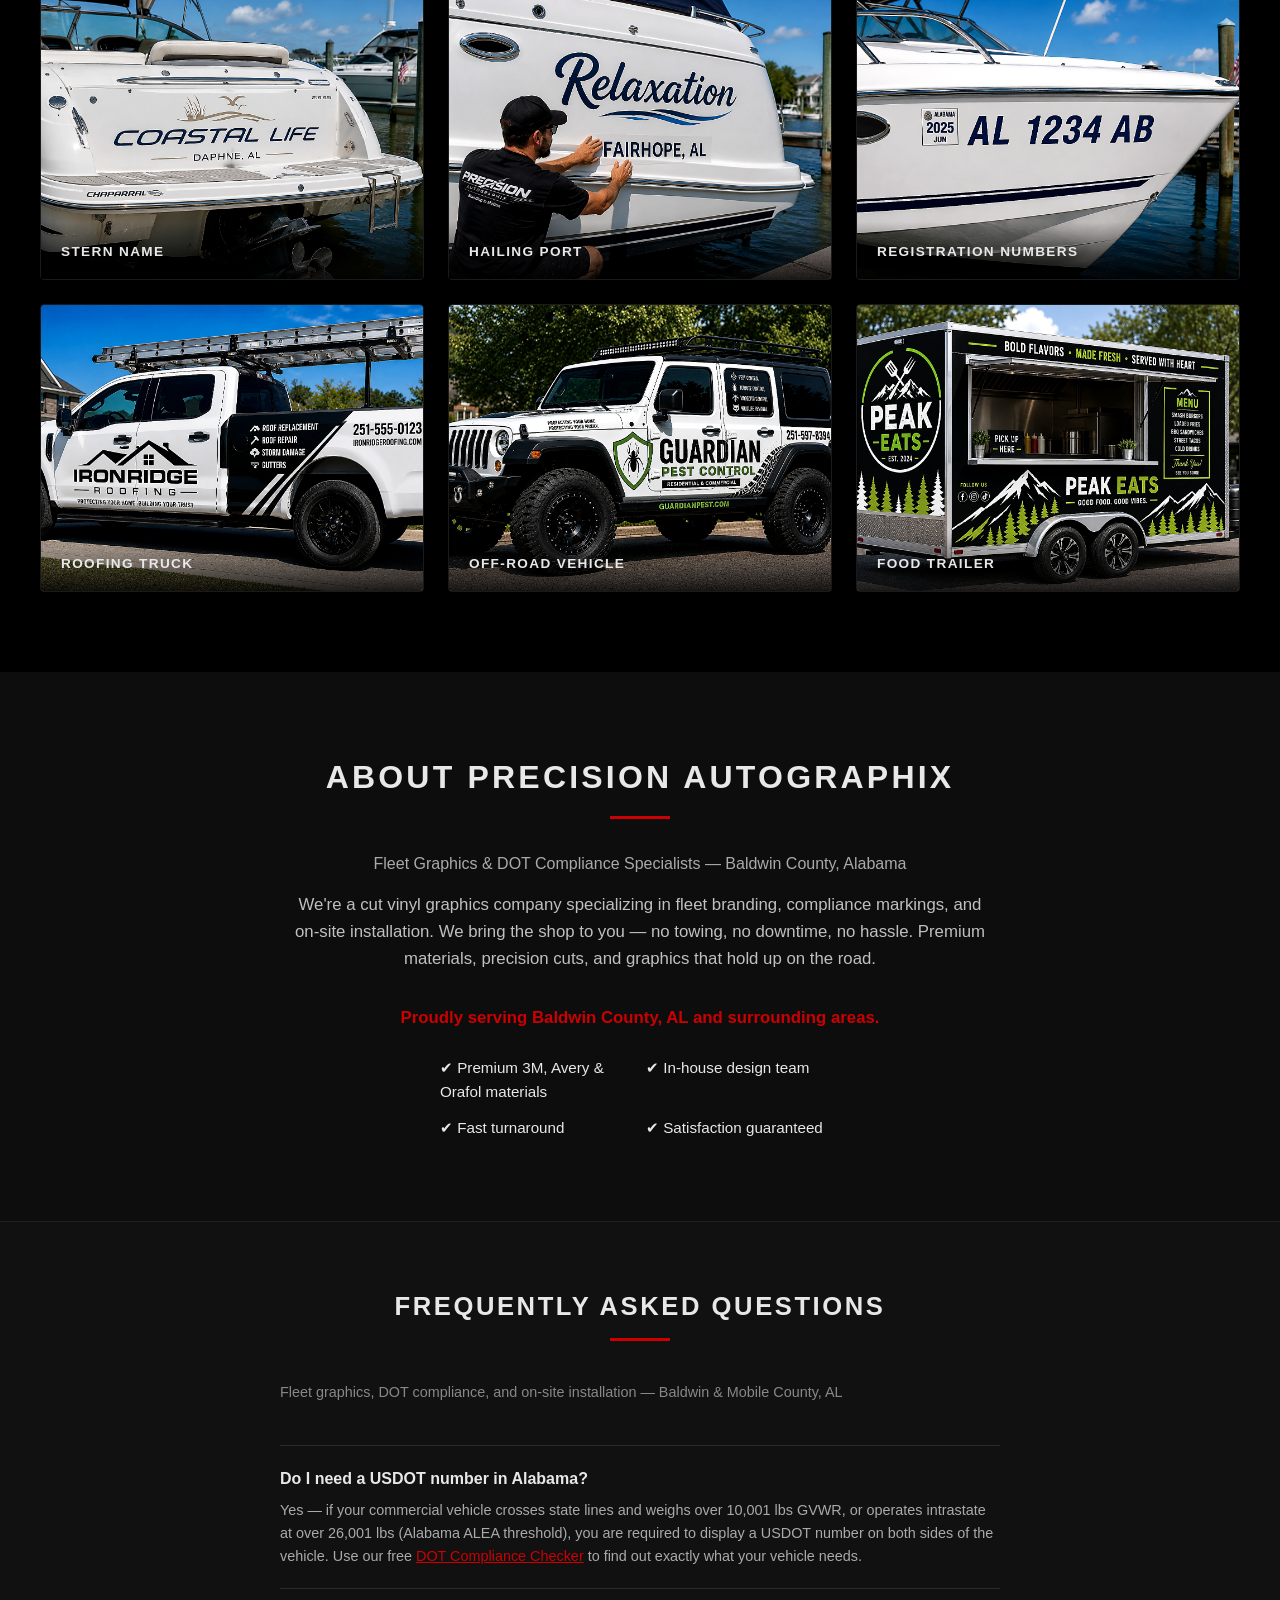
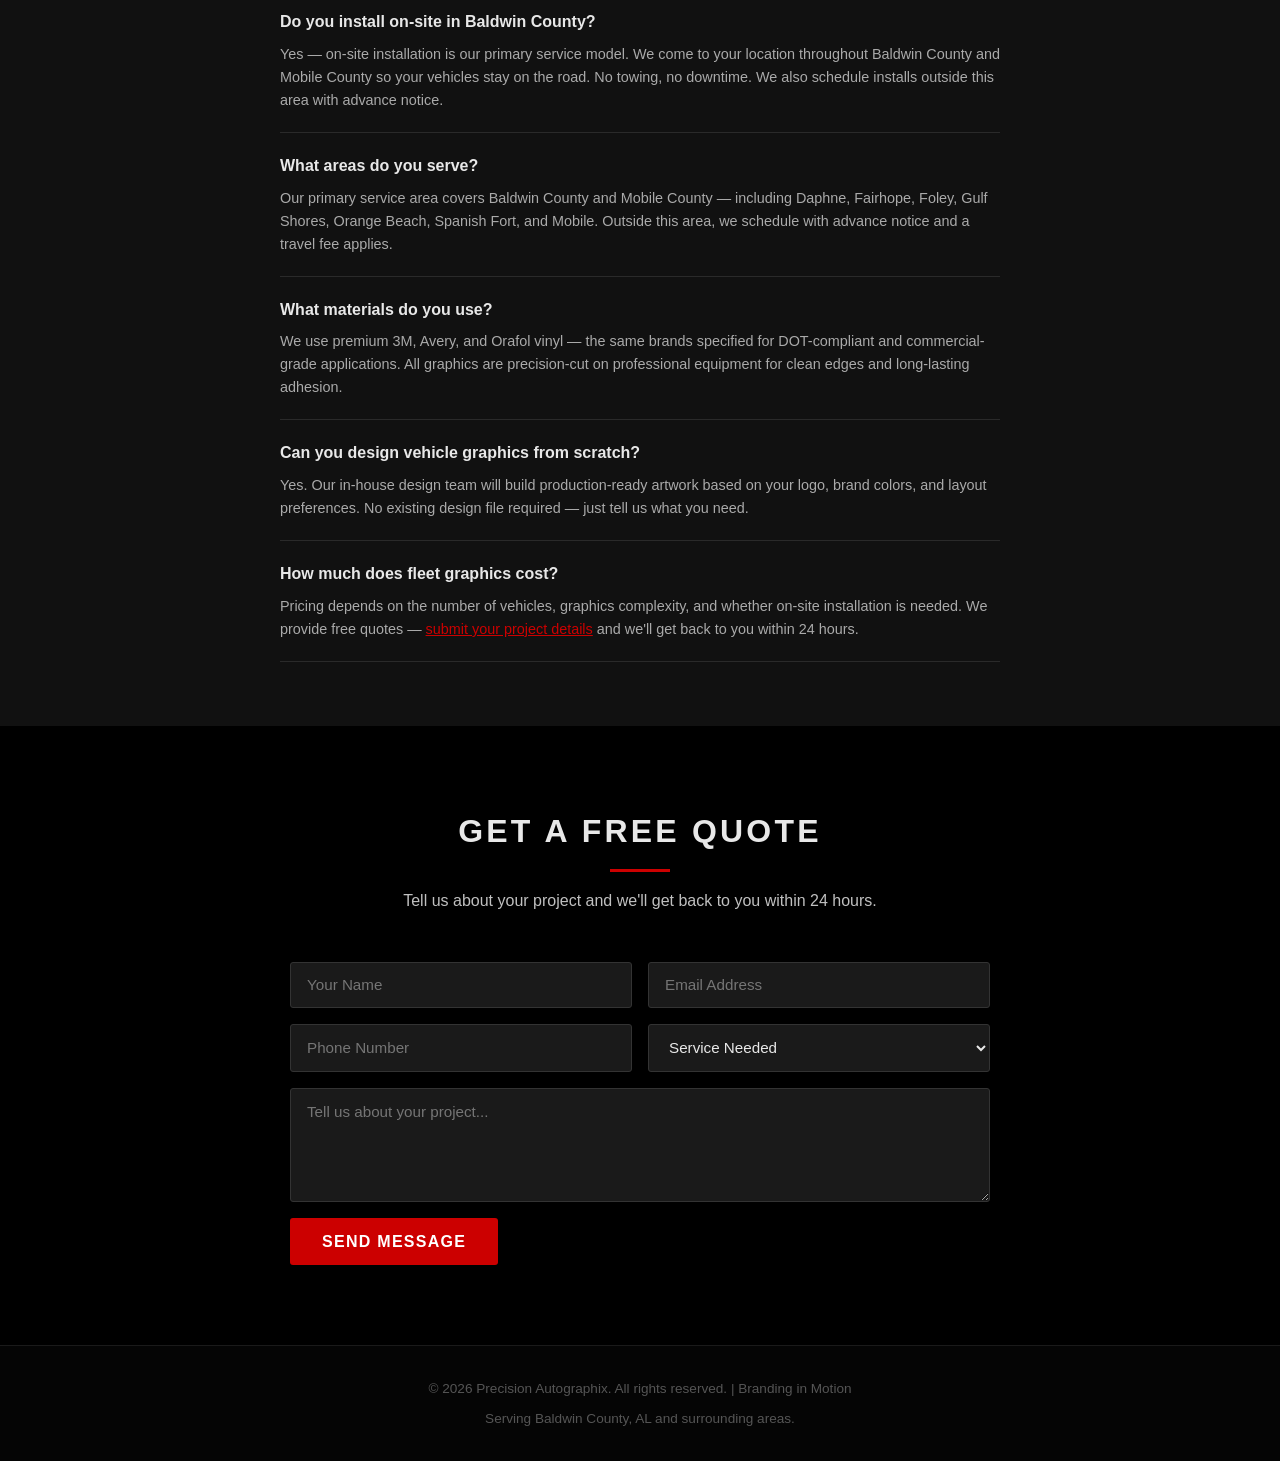
==== commit ad24db41: "SEo gap fix" ====
--- a/index.html
+++ b/index.html
@@ -22,13 +22,101 @@
     "@context": "https://schema.org",
     "@type": "LocalBusiness",
     "name": "Precision Autographix",
-    "description": "Cut vinyl graphics for fleet branding, USDOT compliance markings, boat lettering, and on-site installation serving Baldwin County, AL.",
+    "description": "Cut vinyl graphics for fleet branding, USDOT compliance markings, boat lettering, and on-site installation serving Baldwin County and Mobile County, AL.",
     "url": "https://www.precisionautographix.com",
-    "areaServed": {
-      "@type": "AdministrativeArea",
-      "name": "Baldwin County, Alabama"
+    "email": "corey@precisionautographix.com",
+    "image": "https://www.precisionautographix.com/images/logo.png",
+    "logo": "https://www.precisionautographix.com/images/logo.png",
+    "priceRange": "$$",
+    "areaServed": [
+      { "@type": "AdministrativeArea", "name": "Baldwin County, Alabama" },
+      { "@type": "AdministrativeArea", "name": "Mobile County, Alabama" },
+      { "@type": "City", "name": "Daphne, Alabama" },
+      { "@type": "City", "name": "Fairhope, Alabama" },
+      { "@type": "City", "name": "Foley, Alabama" },
+      { "@type": "City", "name": "Gulf Shores, Alabama" },
+      { "@type": "City", "name": "Orange Beach, Alabama" },
+      { "@type": "City", "name": "Spanish Fort, Alabama" },
+      { "@type": "City", "name": "Mobile, Alabama" }
+    ],
+    "geo": {
+      "@type": "GeoCoordinates",
+      "latitude": "30.5035",
+      "longitude": "-87.7529"
     },
-    "serviceType": ["Fleet Branding", "USDOT Compliance Graphics", "Boat Names and Numbers", "On-Site Installation", "Custom Vinyl Graphics"]
+    "hasOfferCatalog": {
+      "@type": "OfferCatalog",
+      "name": "Vinyl Graphics Services",
+      "itemListElement": [
+        { "@type": "Offer", "itemOffered": { "@type": "Service", "name": "Fleet Branding Graphics", "description": "Consistent cut vinyl graphics across your entire fleet — trucks, vans, and trailers." } },
+        { "@type": "Offer", "itemOffered": { "@type": "Service", "name": "USDOT Compliance Graphics", "description": "DOT numbers, company name lettering, hazmat placards, and safety markings." } },
+        { "@type": "Offer", "itemOffered": { "@type": "Service", "name": "On-Site Installation", "description": "We come to your location in Baldwin and Mobile County — no downtime, no towing." } },
+        { "@type": "Offer", "itemOffered": { "@type": "Service", "name": "Boat Names and Numbers", "description": "Custom cut vinyl boat names, hailing ports, and USCG hull registration numbers." } },
+        { "@type": "Offer", "itemOffered": { "@type": "Service", "name": "Custom Vinyl Design", "description": "In-house design and production for custom vehicle and equipment graphics." } }
+      ]
+    },
+    "sameAs": [
+      "https://www.precisionautographix.com"
+    ]
+  }
+  </script>
+
+  <!-- Service Schema -->
+  <script type="application/ld+json">
+  {
+    "@context": "https://schema.org",
+    "@type": "Service",
+    "serviceType": "USDOT Compliance Graphics",
+    "provider": { "@type": "LocalBusiness", "name": "Precision Autographix" },
+    "areaServed": "Baldwin County and Mobile County, Alabama",
+    "description": "DOT number installation, company name lettering, hazmat placards, and safety markings to keep your commercial vehicles legal and inspection-ready.",
+    "name": "USDOT Compliance Markings — Baldwin County, AL"
+  }
+  </script>
+  <script type="application/ld+json">
+  {
+    "@context": "https://schema.org",
+    "@type": "Service",
+    "serviceType": "Fleet Vehicle Graphics",
+    "provider": { "@type": "LocalBusiness", "name": "Precision Autographix" },
+    "areaServed": "Baldwin County and Mobile County, Alabama",
+    "description": "Professional cut vinyl fleet branding graphics for trucks, vans, trailers, and commercial vehicles. On-site installation throughout Baldwin and Mobile County.",
+    "name": "Fleet Branding Graphics — Baldwin County, AL"
+  }
+  </script>
+
+  <!-- FAQ Schema -->
+  <script type="application/ld+json">
+  {
+    "@context": "https://schema.org",
+    "@type": "FAQPage",
+    "mainEntity": [
+      {
+        "@type": "Question",
+        "name": "Do I need a USDOT number in Alabama?",
+        "acceptedAnswer": { "@type": "Answer", "text": "Yes — if your commercial vehicle crosses state lines and weighs over 10,001 lbs, or operates intrastate at over 26,001 lbs (Alabama ALEA threshold), you are required to display a USDOT number on both sides of the vehicle. Use our free DOT Compliance Checker to find out exactly what your vehicle needs." }
+      },
+      {
+        "@type": "Question",
+        "name": "Do you do on-site installation in Baldwin County?",
+        "acceptedAnswer": { "@type": "Answer", "text": "Yes — on-site installation is our primary service model. We bring our equipment to your location in Baldwin County and Mobile County so your vehicles stay on the road. No towing, no downtime." }
+      },
+      {
+        "@type": "Question",
+        "name": "What areas do you serve?",
+        "acceptedAnswer": { "@type": "Answer", "text": "Our primary service area is Baldwin County and Mobile County, Alabama — including Daphne, Fairhope, Foley, Gulf Shores, Orange Beach, Spanish Fort, and Mobile. We also schedule installs outside this area with advance notice; a travel fee applies." }
+      },
+      {
+        "@type": "Question",
+        "name": "What materials do you use for vinyl graphics?",
+        "acceptedAnswer": { "@type": "Answer", "text": "We use premium 3M, Avery, and Orafol vinyl materials — the same brands specified for DOT-compliant and commercial-grade applications. All graphics are precision-cut on professional equipment." }
+      },
+      {
+        "@type": "Question",
+        "name": "Can you design vehicle graphics from scratch?",
+        "acceptedAnswer": { "@type": "Answer", "text": "Yes. Our in-house design team will build production-ready artwork based on your logo, brand colors, and layout preferences. No existing design file is required to get started." }
+      }
+    ]
   }
   </script>
 
@@ -82,29 +170,30 @@
 
   <section id="services" class="services">
     <h2>What We Do</h2>
+    <p class="section-sub" style="max-width:640px;margin:0 auto 2rem;color:#aaa;text-align:center;">Cut vinyl graphics, DOT compliance markings, and on-site installation for fleets and commercial vehicles throughout Baldwin County and Mobile County, AL.</p>
     <div class="services-grid">
       <div class="service-card">
-        <img src="images/redline_truck.png" alt="Fleet Branding" class="service-img" />
+        <img src="images/redline_truck.png" alt="Cut vinyl fleet truck branding Baldwin County Alabama" class="service-img" />
         <h3>Fleet Branding</h3>
         <p>Consistent, professional cut vinyl graphics across your entire fleet. Trucks, vans, trailers — every vehicle, on brand.</p>
       </div>
       <div class="service-card">
-        <img src="images/compliance_usdotnumbers.jpg" alt="Compliance Graphics" class="service-img" />
+        <img src="images/compliance_usdotnumbers.jpg" alt="USDOT compliance number lettering installation Baldwin County Alabama" class="service-img" />
         <h3>Compliance Graphics</h3>
         <p>DOT numbers, safety markings, regulatory decals, and USDOT compliance lettering. We keep your fleet legal and inspection-ready.</p>
       </div>
       <div class="service-card">
-        <img src="images/onsiteinstallation_servicevan.jpg" alt="On-Site Installation" class="service-img" />
+        <img src="images/onsiteinstallation_servicevan.jpg" alt="On-site vinyl graphics installation service van Baldwin County Alabama" class="service-img" />
         <h3>On-Site Installation</h3>
         <p>We come to your location. No downtime, no logistics hassle — we install on-site so your vehicles stay on the road.</p>
       </div>
       <div class="service-card">
-        <img src="images/boatnames_sternname.jpg" alt="Boat Names and Numbers" class="service-img" />
+        <img src="images/boatnames_sternname.jpg" alt="Custom cut vinyl boat name stern lettering Baldwin County Alabama" class="service-img" />
         <h3>Boat Names &amp; Numbers</h3>
         <p>Custom cut vinyl boat names, hailing ports, and hull registration numbers. Clean, marine-grade application built to last on the water.</p>
       </div>
       <div class="service-card">
-        <img src="images/customdesign_roofingtruck.jpg" alt="Custom Design" class="service-img" />
+        <img src="images/customdesign_roofingtruck.jpg" alt="Custom vinyl graphic design roofing truck Baldwin County Alabama" class="service-img" />
         <h3>Custom Design</h3>
         <p>No design? No problem. Our in-house team builds graphics that fit your brand and are production-ready to cut.</p>
       </div>
@@ -128,71 +217,71 @@
 
       <!-- Fleet Branding -->
       <div class="gallery-item" data-cat="fleet">
-        <img src="images/fleetbranding_pickuptruck.jpg" alt="Fleet pickup truck branding" />
+        <img src="images/fleetbranding_pickuptruck.jpg" alt="Cut vinyl fleet branding pickup truck Baldwin County Alabama" />
         <div class="mockup-overlay"><span class="mockup-label">Fleet Pickup Truck</span></div>
       </div>
       <div class="gallery-item" data-cat="fleet">
-        <img src="images/fleetbranding_cargovan.jpg" alt="Fleet cargo van branding" />
+        <img src="images/fleetbranding_cargovan.jpg" alt="Cut vinyl fleet branding cargo van commercial vehicle Baldwin County AL" />
         <div class="mockup-overlay"><span class="mockup-label">Fleet Cargo Van</span></div>
       </div>
       <div class="gallery-item" data-cat="fleet">
-        <img src="images/fleetbranding_enclosedtrailer.jpg" alt="Fleet enclosed trailer branding" />
+        <img src="images/fleetbranding_enclosedtrailer.jpg" alt="Cut vinyl fleet branding enclosed trailer commercial graphics Baldwin County AL" />
         <div class="mockup-overlay"><span class="mockup-label">Fleet Enclosed Trailer</span></div>
       </div>
 
       <!-- Compliance -->
       <div class="gallery-item" data-cat="compliance">
-        <img src="images/compliance_usdotnumbers.jpg" alt="USDOT compliance numbers" />
+        <img src="images/compliance_usdotnumbers.jpg" alt="USDOT number lettering DOT compliance markings commercial vehicle Alabama" />
         <div class="mockup-overlay"><span class="mockup-label">USDOT Numbers</span></div>
       </div>
       <div class="gallery-item" data-cat="compliance">
-        <img src="images/compliance_hazardplacard.jpg" alt="Hazard placard decals" />
+        <img src="images/compliance_hazardplacard.jpg" alt="Hazmat placard decal DOT compliance commercial vehicle Alabama" />
         <div class="mockup-overlay"><span class="mockup-label">Hazard Placards</span></div>
       </div>
       <div class="gallery-item" data-cat="compliance">
-        <img src="images/compliance_safetymarkings.jpg" alt="Safety marking decals" />
+        <img src="images/compliance_safetymarkings.jpg" alt="DOT safety marking decals commercial truck fleet Baldwin County Alabama" />
         <div class="mockup-overlay"><span class="mockup-label">Safety Markings</span></div>
       </div>
 
       <!-- On-Site Installation -->
       <div class="gallery-item" data-cat="onsite">
-        <img src="images/onsiteinstallation_servicevan.jpg" alt="On-site service van installation" />
+        <img src="images/onsiteinstallation_servicevan.jpg" alt="On-site vinyl graphics installation service van fleet branding Alabama" />
         <div class="mockup-overlay"><span class="mockup-label">Service Van Install</span></div>
       </div>
       <div class="gallery-item" data-cat="onsite">
-        <img src="images/onsiteinstallation_worktruck.jpg" alt="On-site work truck installation" />
+        <img src="images/onsiteinstallation_worktruck.jpg" alt="On-site vinyl graphics installation work truck Baldwin County Alabama" />
         <div class="mockup-overlay"><span class="mockup-label">Work Truck Install</span></div>
       </div>
       <div class="gallery-item" data-cat="onsite">
-        <img src="images/onsiteinstallation_equipmenttrailer.jpg" alt="On-site equipment trailer installation" />
+        <img src="images/onsiteinstallation_equipmenttrailer.jpg" alt="On-site vinyl graphics installation equipment trailer commercial Alabama" />
         <div class="mockup-overlay"><span class="mockup-label">Equipment Trailer Install</span></div>
       </div>
 
       <!-- Boat Graphics -->
       <div class="gallery-item" data-cat="boat">
-        <img src="images/boatnames_sternname.jpg" alt="Boat stern name lettering" />
+        <img src="images/boatnames_sternname.jpg" alt="Custom cut vinyl boat name stern lettering Baldwin County Alabama" />
         <div class="mockup-overlay"><span class="mockup-label">Stern Name</span></div>
       </div>
       <div class="gallery-item" data-cat="boat">
-        <img src="images/boatnames_hailingport.jpg" alt="Boat hailing port lettering" />
+        <img src="images/boatnames_hailingport.jpg" alt="Cut vinyl boat hailing port lettering USCG compliant Alabama" />
         <div class="mockup-overlay"><span class="mockup-label">Hailing Port</span></div>
       </div>
       <div class="gallery-item" data-cat="boat">
-        <img src="images/boatnumbers_registration.jpg" alt="Boat registration numbers" />
+        <img src="images/boatnumbers_registration.jpg" alt="Cut vinyl boat hull registration numbers Alabama state compliant" />
         <div class="mockup-overlay"><span class="mockup-label">Registration Numbers</span></div>
       </div>
 
       <!-- Custom Design -->
       <div class="gallery-item" data-cat="custom">
-        <img src="images/customdesign_roofingtruck.jpg" alt="Custom roofing truck graphics" />
+        <img src="images/customdesign_roofingtruck.jpg" alt="Custom vinyl graphics roofing company truck fleet branding Baldwin County AL" />
         <div class="mockup-overlay"><span class="mockup-label">Roofing Truck</span></div>
       </div>
       <div class="gallery-item" data-cat="custom">
-        <img src="images/customdesign_offroadvehicle.jpg" alt="Custom off-road vehicle graphics" />
+        <img src="images/customdesign_offroadvehicle.jpg" alt="Custom vinyl graphics off-road vehicle ATV equipment decals Alabama" />
         <div class="mockup-overlay"><span class="mockup-label">Off-Road Vehicle</span></div>
       </div>
       <div class="gallery-item" data-cat="custom">
-        <img src="images/customdesign_foodtrailer.jpg" alt="Custom food trailer graphics" />
+        <img src="images/customdesign_foodtrailer.jpg" alt="Custom vinyl graphics food trailer concession business branding Baldwin County AL" />
         <div class="mockup-overlay"><span class="mockup-label">Food Trailer</span></div>
       </div>
 
@@ -249,6 +338,7 @@
   <section id="about" class="about">
     <div class="about-content">
       <h2>About Precision Autographix</h2>
+      <h3 style="color:#aaa;font-size:1rem;font-weight:500;margin:-0.5rem 0 1rem;text-transform:none;letter-spacing:0;">Fleet Graphics &amp; DOT Compliance Specialists — Baldwin County, Alabama</h3>
       <p>We're a cut vinyl graphics company specializing in fleet branding, compliance markings, and on-site installation. We bring the shop to you — no towing, no downtime, no hassle. Premium materials, precision cuts, and graphics that hold up on the road.</p>
       <p style="color: var(--red); font-weight: 700; margin-bottom: 1.5rem;">Proudly serving Baldwin County, AL and surrounding areas.</p>
       <ul class="about-list">
@@ -257,6 +347,44 @@
         <li>✔ Fast turnaround</li>
         <li>✔ Satisfaction guaranteed</li>
       </ul>
+    </div>
+  </section>
+
+  <!-- FAQ Section -->
+  <section id="faq" style="padding:4rem 1.5rem;background:#111;border-top:1px solid #222;">
+    <div style="max-width:720px;margin:0 auto;">
+      <h2 style="color:#e8e8e8;font-size:1.6rem;margin-bottom:0.5rem;">Frequently Asked Questions</h2>
+      <p style="color:#888;font-size:0.9rem;margin-bottom:2.5rem;">Fleet graphics, DOT compliance, and on-site installation — Baldwin &amp; Mobile County, AL</p>
+
+      <div style="border-top:1px solid #2a2a2a;padding:1.25rem 0;">
+        <h3 style="color:#e8e8e8;font-size:1rem;font-weight:700;margin:0 0 0.5rem;">Do I need a USDOT number in Alabama?</h3>
+        <p style="color:#aaa;font-size:0.9rem;margin:0;line-height:1.6;">Yes — if your commercial vehicle crosses state lines and weighs over 10,001 lbs GVWR, or operates intrastate at over 26,001 lbs (Alabama ALEA threshold), you are required to display a USDOT number on both sides of the vehicle. Use our free <a href="compliance-checker.html" style="color:#cc0000;">DOT Compliance Checker</a> to find out exactly what your vehicle needs.</p>
+      </div>
+
+      <div style="border-top:1px solid #2a2a2a;padding:1.25rem 0;">
+        <h3 style="color:#e8e8e8;font-size:1rem;font-weight:700;margin:0 0 0.5rem;">Do you install on-site in Baldwin County?</h3>
+        <p style="color:#aaa;font-size:0.9rem;margin:0;line-height:1.6;">Yes — on-site installation is our primary service model. We come to your location throughout Baldwin County and Mobile County so your vehicles stay on the road. No towing, no downtime. We also schedule installs outside this area with advance notice.</p>
+      </div>
+
+      <div style="border-top:1px solid #2a2a2a;padding:1.25rem 0;">
+        <h3 style="color:#e8e8e8;font-size:1rem;font-weight:700;margin:0 0 0.5rem;">What areas do you serve?</h3>
+        <p style="color:#aaa;font-size:0.9rem;margin:0;line-height:1.6;">Our primary service area covers Baldwin County and Mobile County — including Daphne, Fairhope, Foley, Gulf Shores, Orange Beach, Spanish Fort, and Mobile. Outside this area, we schedule with advance notice and a travel fee applies.</p>
+      </div>
+
+      <div style="border-top:1px solid #2a2a2a;padding:1.25rem 0;">
+        <h3 style="color:#e8e8e8;font-size:1rem;font-weight:700;margin:0 0 0.5rem;">What materials do you use?</h3>
+        <p style="color:#aaa;font-size:0.9rem;margin:0;line-height:1.6;">We use premium 3M, Avery, and Orafol vinyl — the same brands specified for DOT-compliant and commercial-grade applications. All graphics are precision-cut on professional equipment for clean edges and long-lasting adhesion.</p>
+      </div>
+
+      <div style="border-top:1px solid #2a2a2a;padding:1.25rem 0;">
+        <h3 style="color:#e8e8e8;font-size:1rem;font-weight:700;margin:0 0 0.5rem;">Can you design vehicle graphics from scratch?</h3>
+        <p style="color:#aaa;font-size:0.9rem;margin:0;line-height:1.6;">Yes. Our in-house design team will build production-ready artwork based on your logo, brand colors, and layout preferences. No existing design file required — just tell us what you need.</p>
+      </div>
+
+      <div style="border-top:1px solid #2a2a2a;border-bottom:1px solid #2a2a2a;padding:1.25rem 0;">
+        <h3 style="color:#e8e8e8;font-size:1rem;font-weight:700;margin:0 0 0.5rem;">How much does fleet graphics cost?</h3>
+        <p style="color:#aaa;font-size:0.9rem;margin:0;line-height:1.6;">Pricing depends on the number of vehicles, graphics complexity, and whether on-site installation is needed. We provide free quotes — <a href="#contact" style="color:#cc0000;">submit your project details</a> and we'll get back to you within 24 hours.</p>
+      </div>
     </div>
   </section>
 
--- a/css/style.css
+++ b/css/style.css
@@ -43,13 +43,13 @@
 .logo-wrap { display: flex; align-items: center; text-decoration: none; }
 .logo-img { height: 170px; width: auto; display: block; }
 
-.nav-links { list-style: none; display: flex; gap: 2rem; align-items: center; }
+.nav-links { list-style: none; display: flex; gap: 1.4rem; align-items: center; }
 
 .nav-links a {
   color: var(--silver);
   text-decoration: none;
-  font-size: 0.9rem;
-  letter-spacing: 0.05em;
+  font-size: 0.82rem;
+  letter-spacing: 0.04em;
   text-transform: uppercase;
   transition: color 0.2s;
 }
@@ -59,9 +59,10 @@
 .btn-nav {
   background: var(--red) !important;
   color: var(--white) !important;
-  padding: 0.5rem 1.2rem;
+  padding: 0.5rem 1.1rem;
   border-radius: 3px;
   font-weight: 700;
+  white-space: nowrap;
 }
 
 .btn-nav:hover { background: var(--red-hot) !important; }
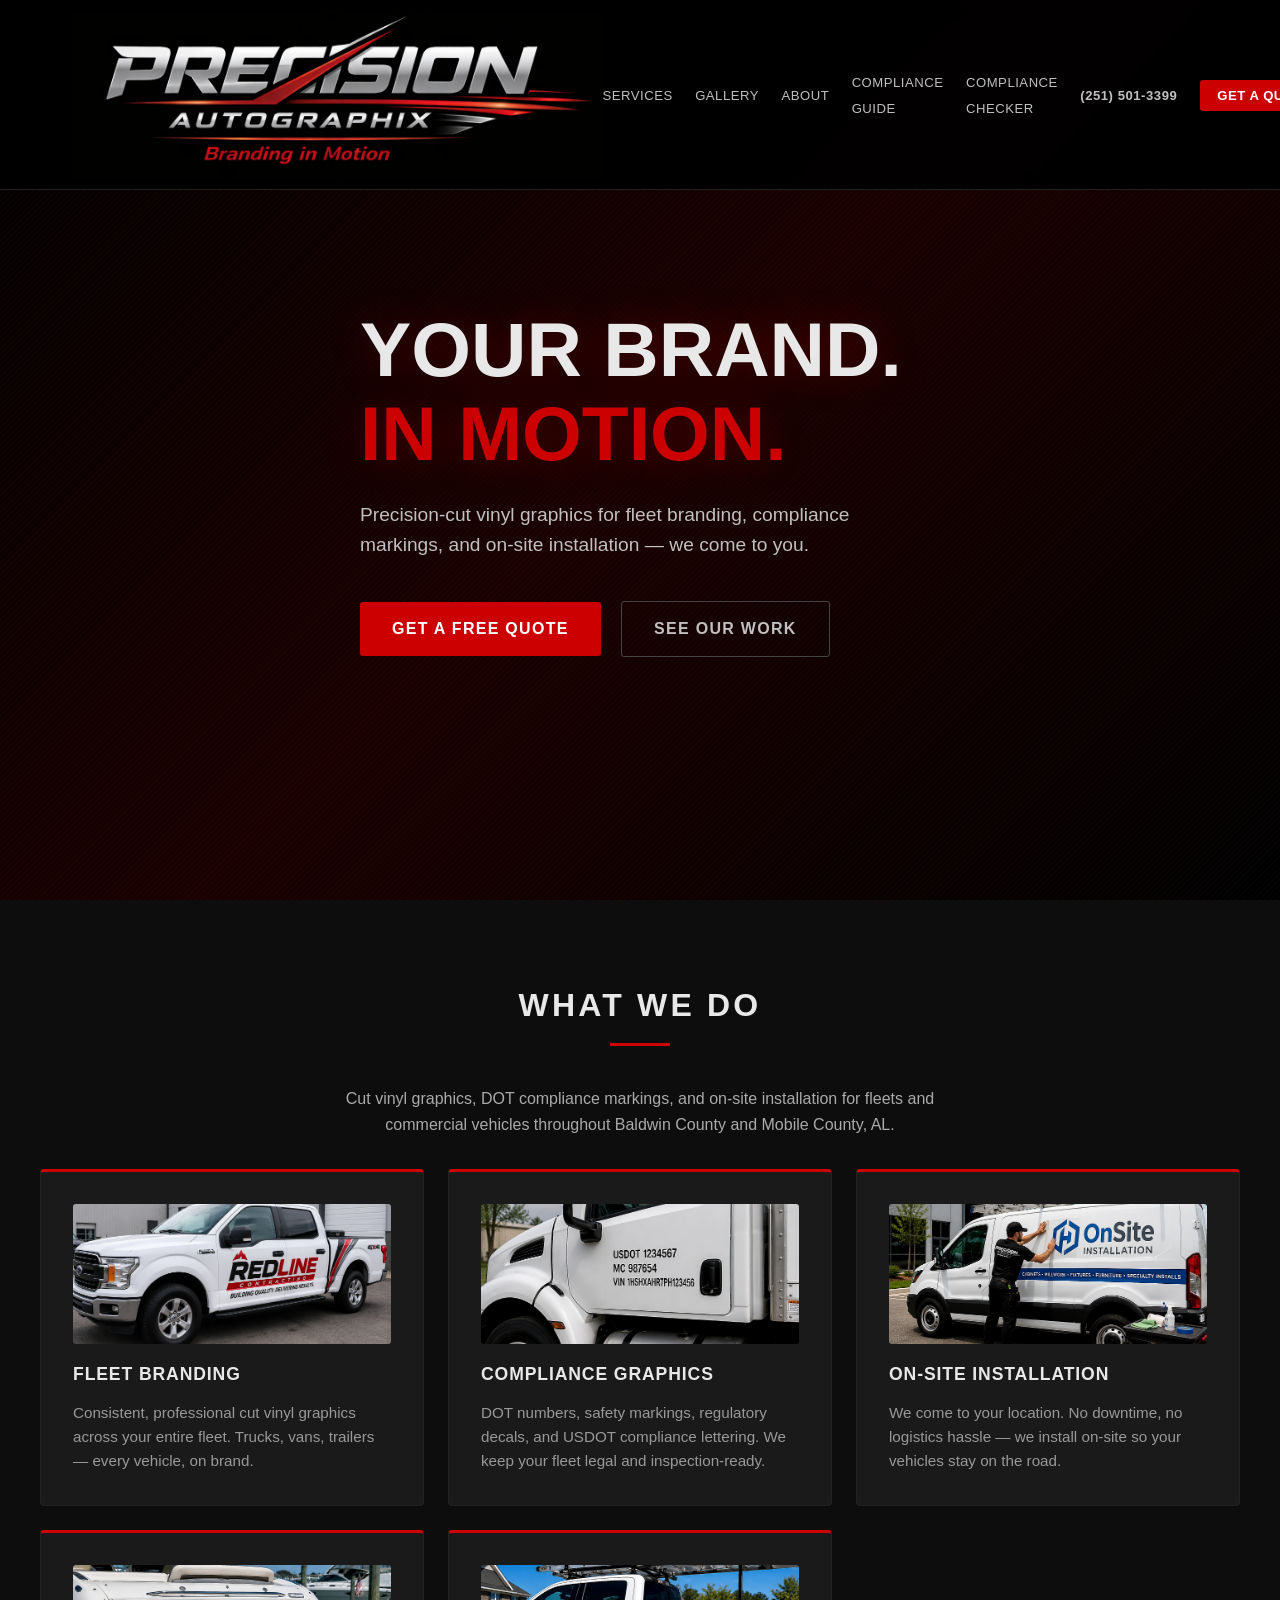
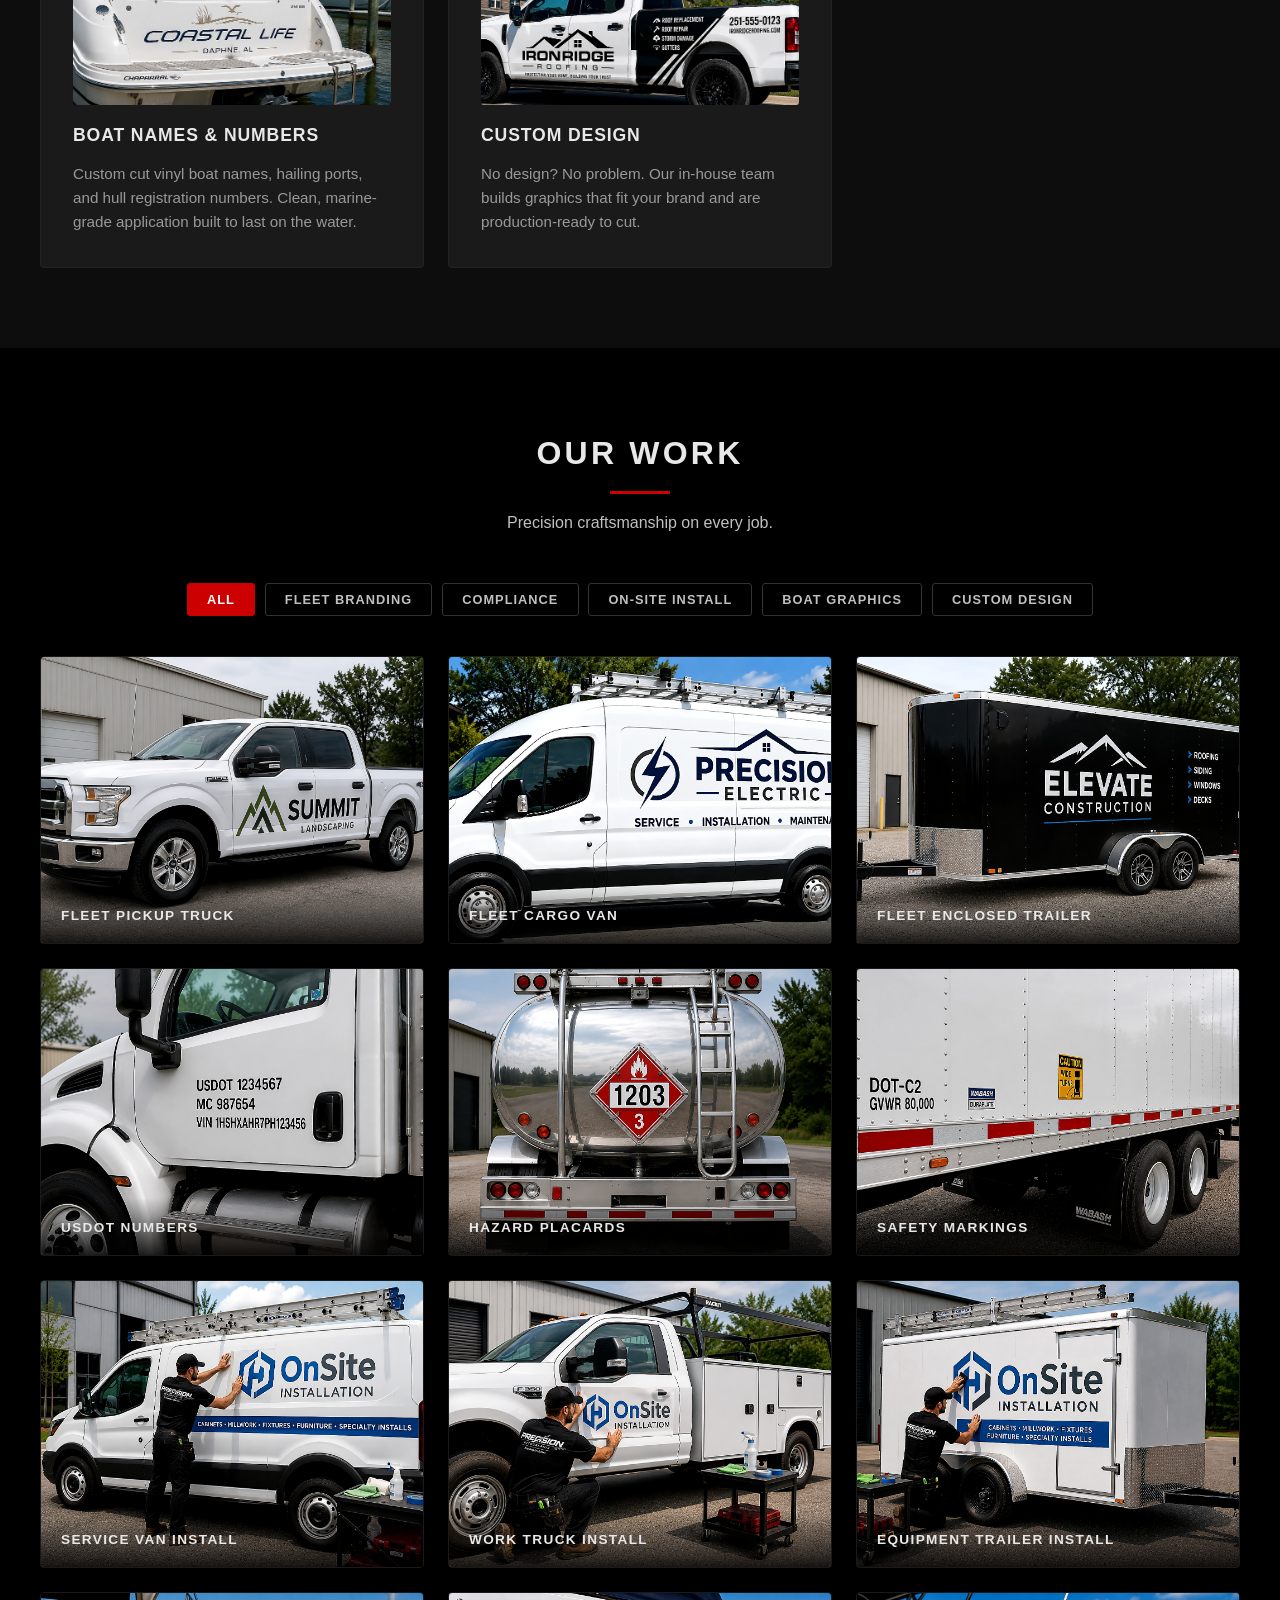
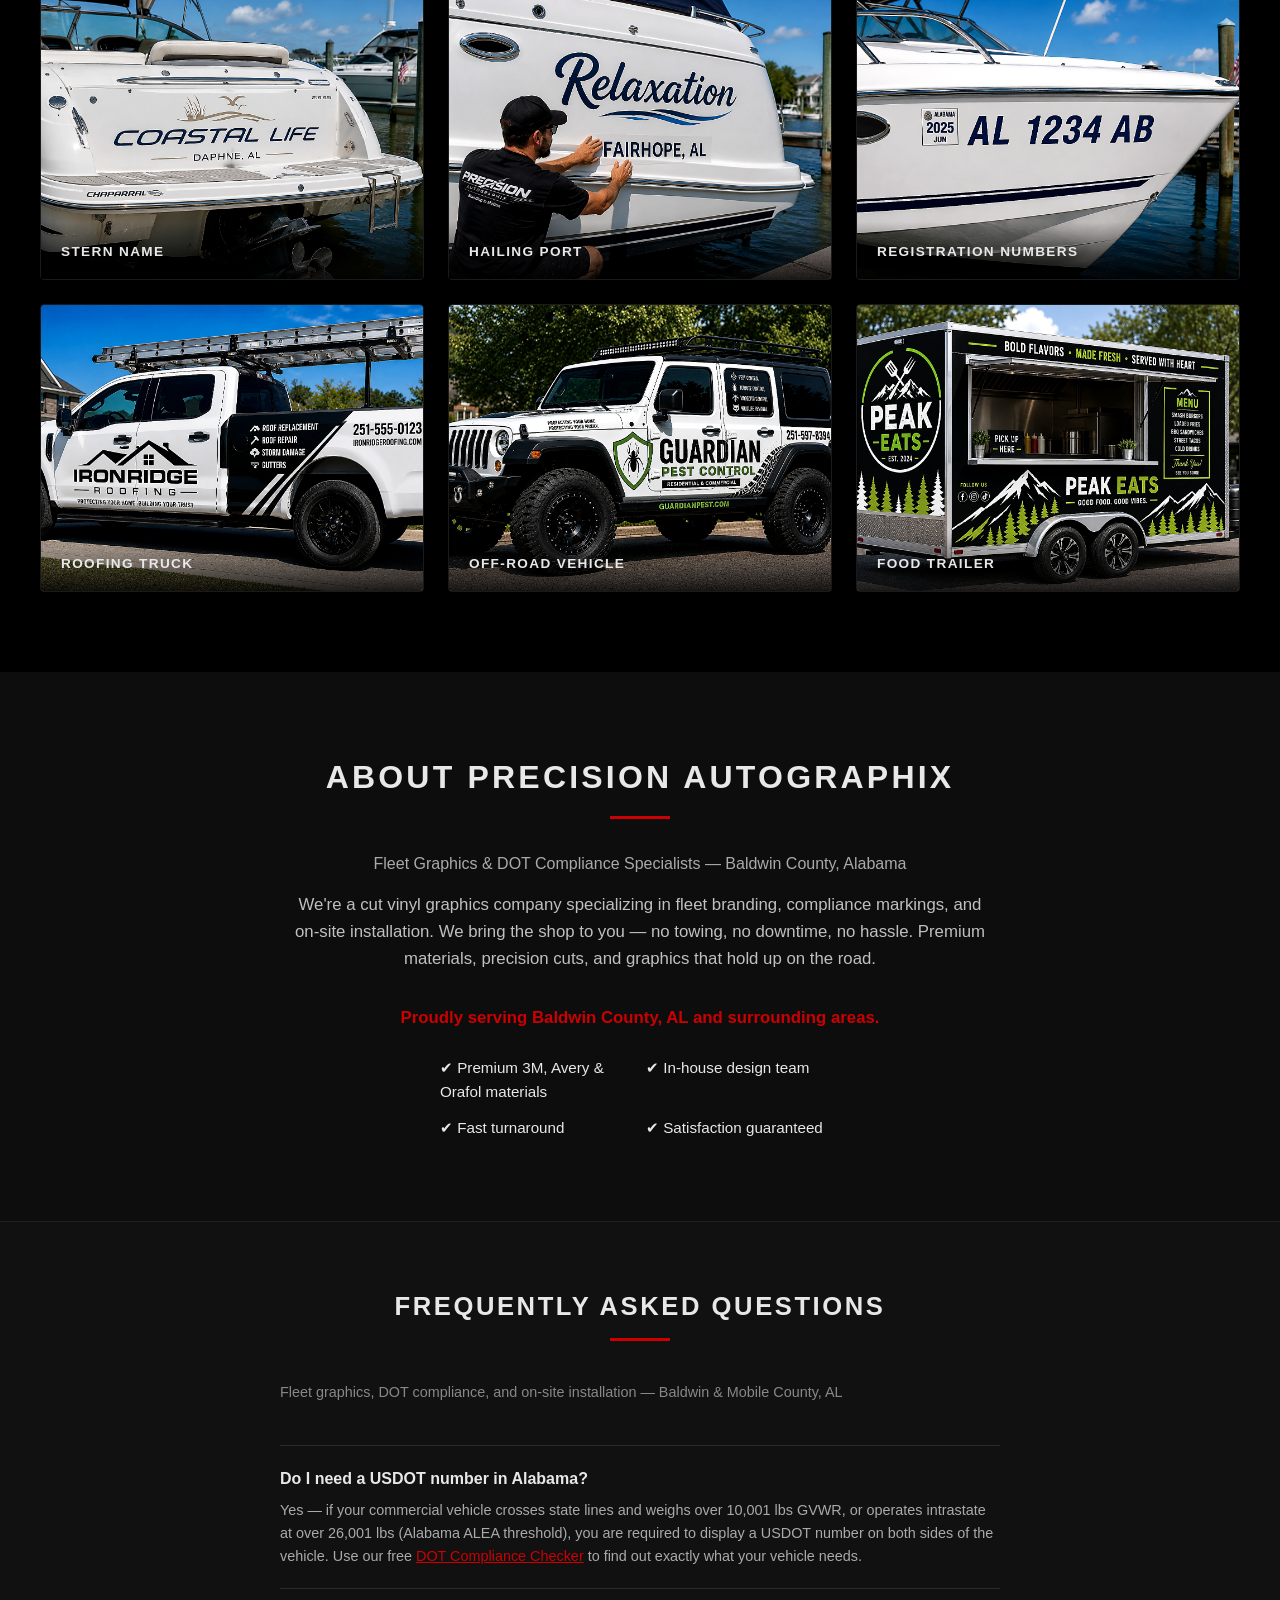
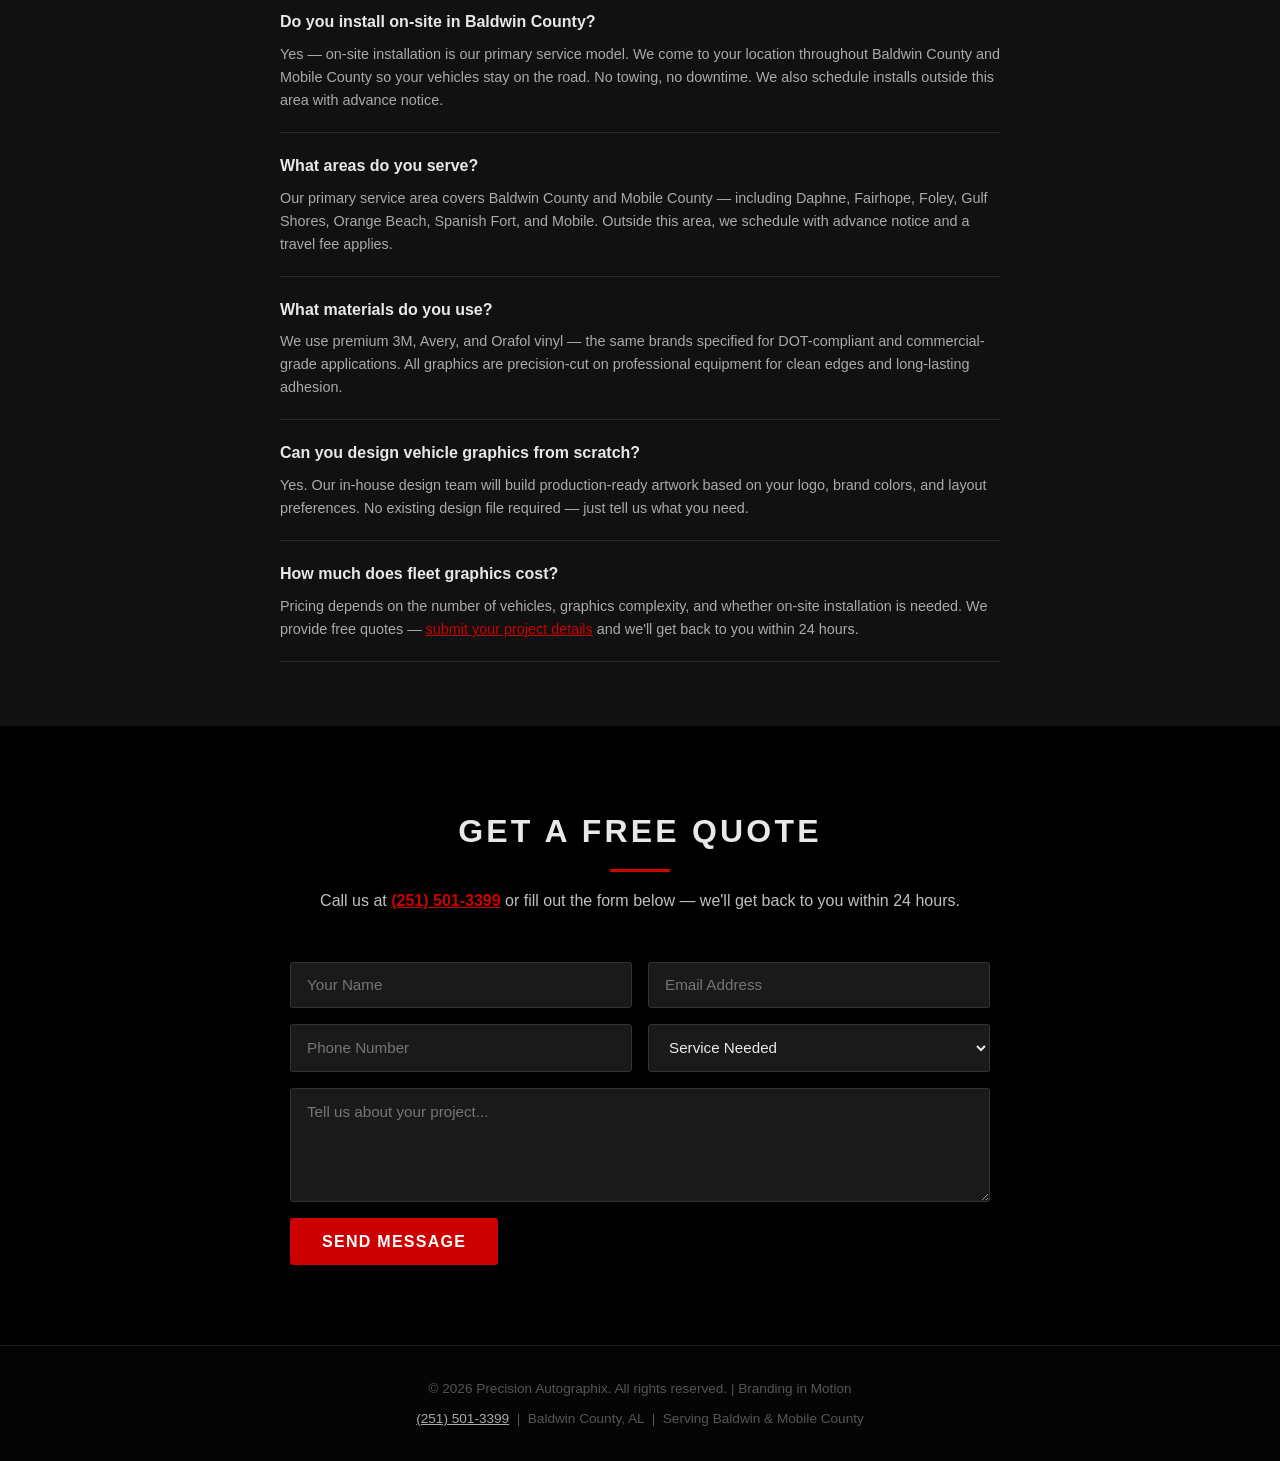
==== commit 30cbc0a6: "phone added" ====
--- a/index.html
+++ b/index.html
@@ -24,7 +24,14 @@
     "name": "Precision Autographix",
     "description": "Cut vinyl graphics for fleet branding, USDOT compliance markings, boat lettering, and on-site installation serving Baldwin County and Mobile County, AL.",
     "url": "https://www.precisionautographix.com",
+    "telephone": "+12515013399",
     "email": "corey@precisionautographix.com",
+    "address": {
+      "@type": "PostalAddress",
+      "addressLocality": "Baldwin County",
+      "addressRegion": "AL",
+      "addressCountry": "US"
+    },
     "image": "https://www.precisionautographix.com/images/logo.png",
     "logo": "https://www.precisionautographix.com/images/logo.png",
     "priceRange": "$$",
@@ -138,6 +145,7 @@
         <li><a href="#about">About</a></li>
         <li><a href="compliance.html">Compliance Guide</a></li>
         <li><a href="compliance-checker.html">Compliance Checker</a></li>
+        <li><a href="tel:2515013399" class="nav-phone">(251) 501-3399</a></li>
         <li><a href="#contact" class="btn-nav">Get a Quote</a></li>
       </ul>
     </nav>
@@ -390,7 +398,7 @@
 
   <section id="contact" class="contact">
     <h2>Get a Free Quote</h2>
-    <p class="section-sub">Tell us about your project and we'll get back to you within 24 hours.</p>
+    <p class="section-sub">Call us at <a href="tel:2515013399" style="color:#cc0000;font-weight:700;">(251) 501-3399</a> or fill out the form below — we'll get back to you within 24 hours.</p>
     <form class="contact-form" id="quote-form" action="https://formspree.io/f/xrewbgnv" method="POST">
       <div class="form-row">
         <input type="text" name="name" placeholder="Your Name" required />
@@ -434,7 +442,7 @@
 
   <footer>
     <p>&copy; 2026 Precision Autographix. All rights reserved. | Branding in Motion</p>
-    <p style="margin-top: 0.5rem;">Serving Baldwin County, AL and surrounding areas.</p>
+    <p style="margin-top: 0.5rem;"><a href="tel:2515013399" style="color:#aaa;">(251) 501-3399</a> &nbsp;|&nbsp; Baldwin County, AL &nbsp;|&nbsp; Serving Baldwin &amp; Mobile County</p>
   </footer>
 
 </body>
--- a/css/style.css
+++ b/css/style.css
@@ -66,6 +66,15 @@
 }
 
 .btn-nav:hover { background: var(--red-hot) !important; }
+
+.nav-phone {
+  color: var(--silver) !important;
+  font-weight: 600;
+  font-size: 0.9rem;
+  white-space: nowrap;
+  letter-spacing: 0.02em;
+}
+.nav-phone:hover { color: var(--white) !important; }
 
 /* ===== HERO ===== */
 .hero {
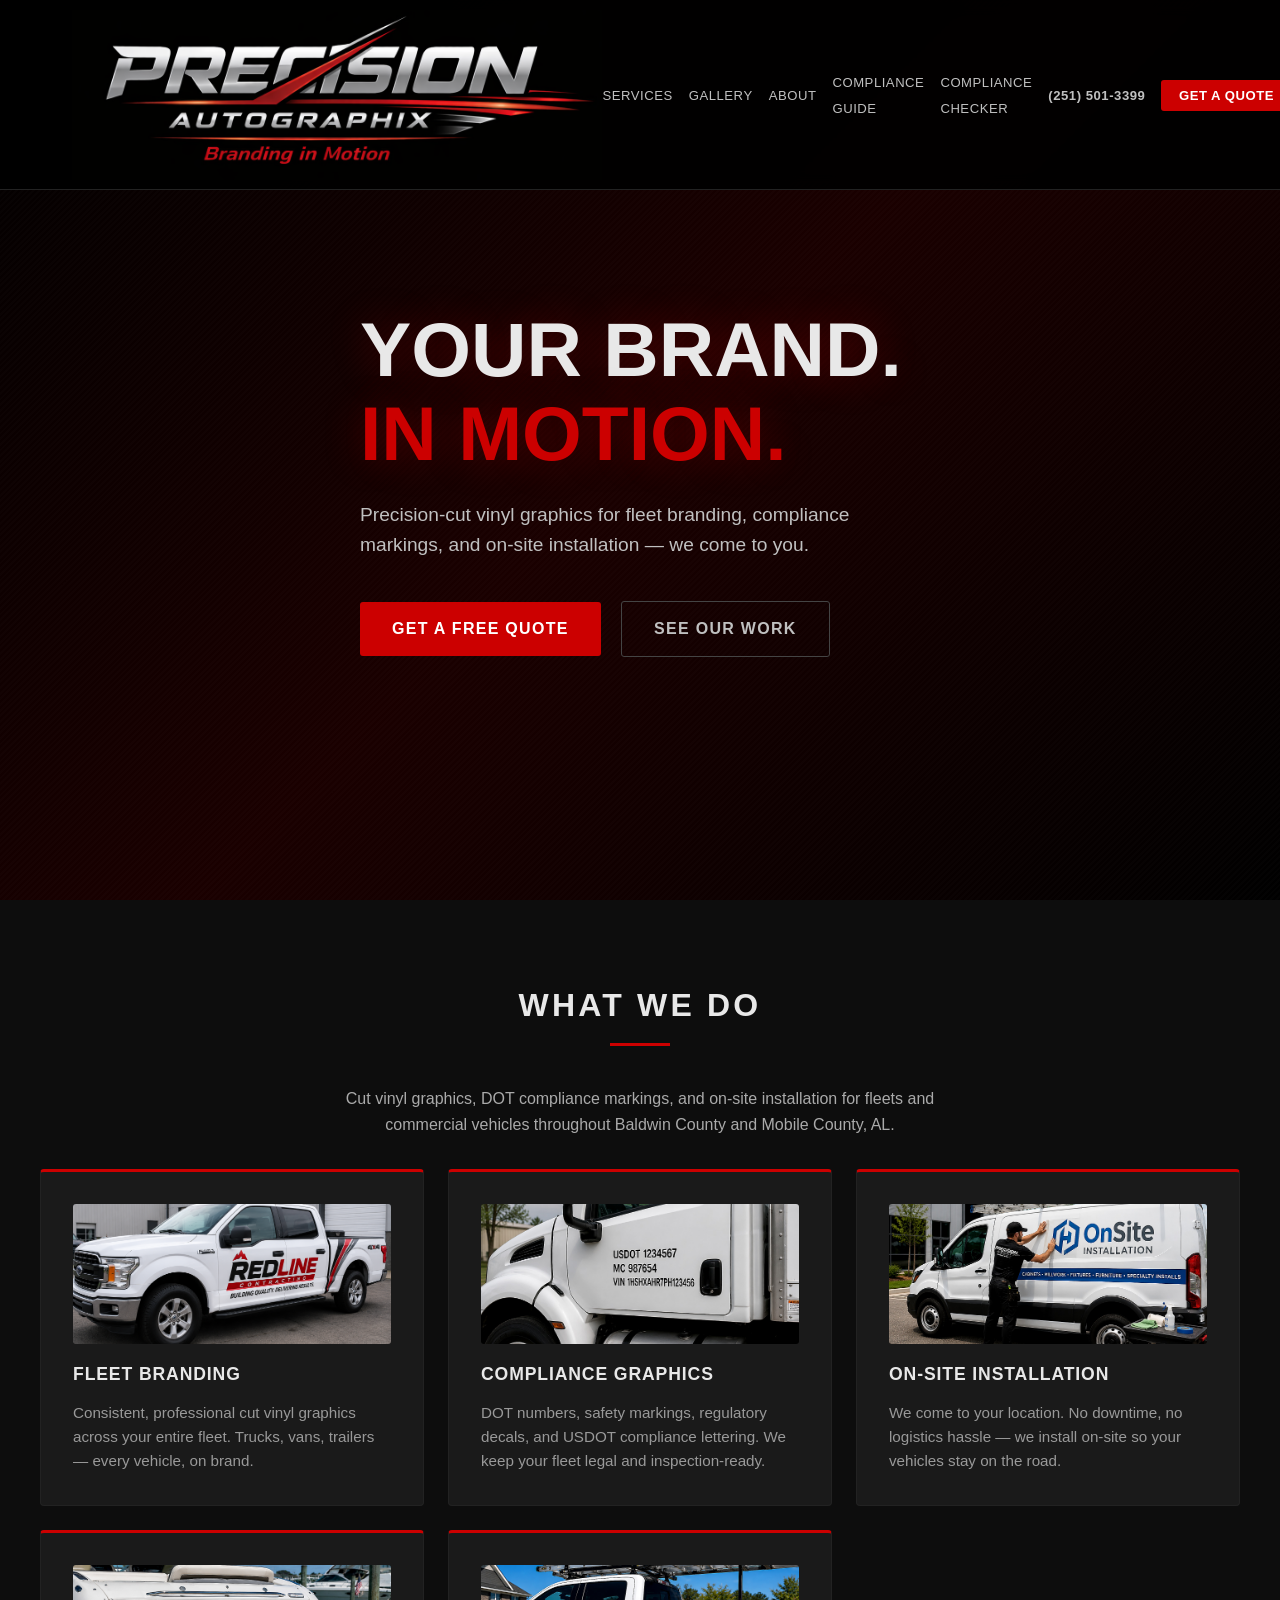
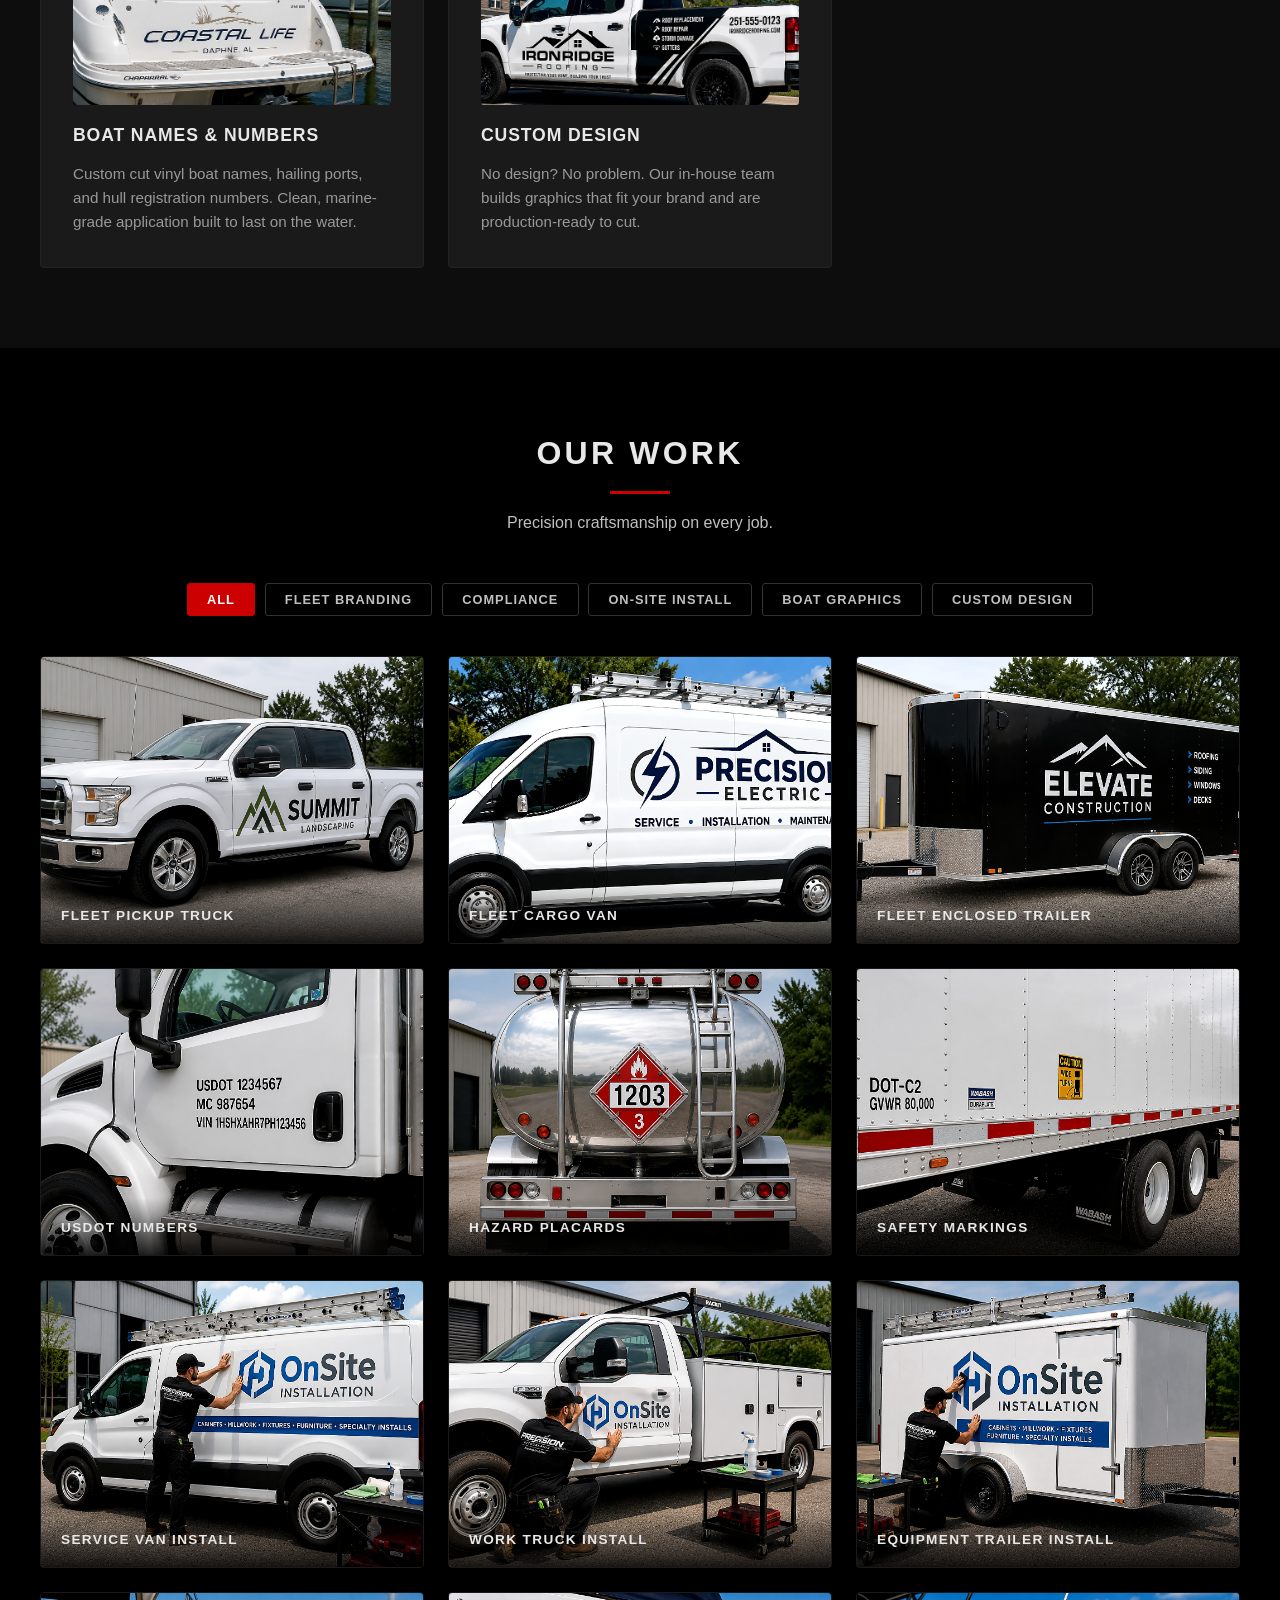
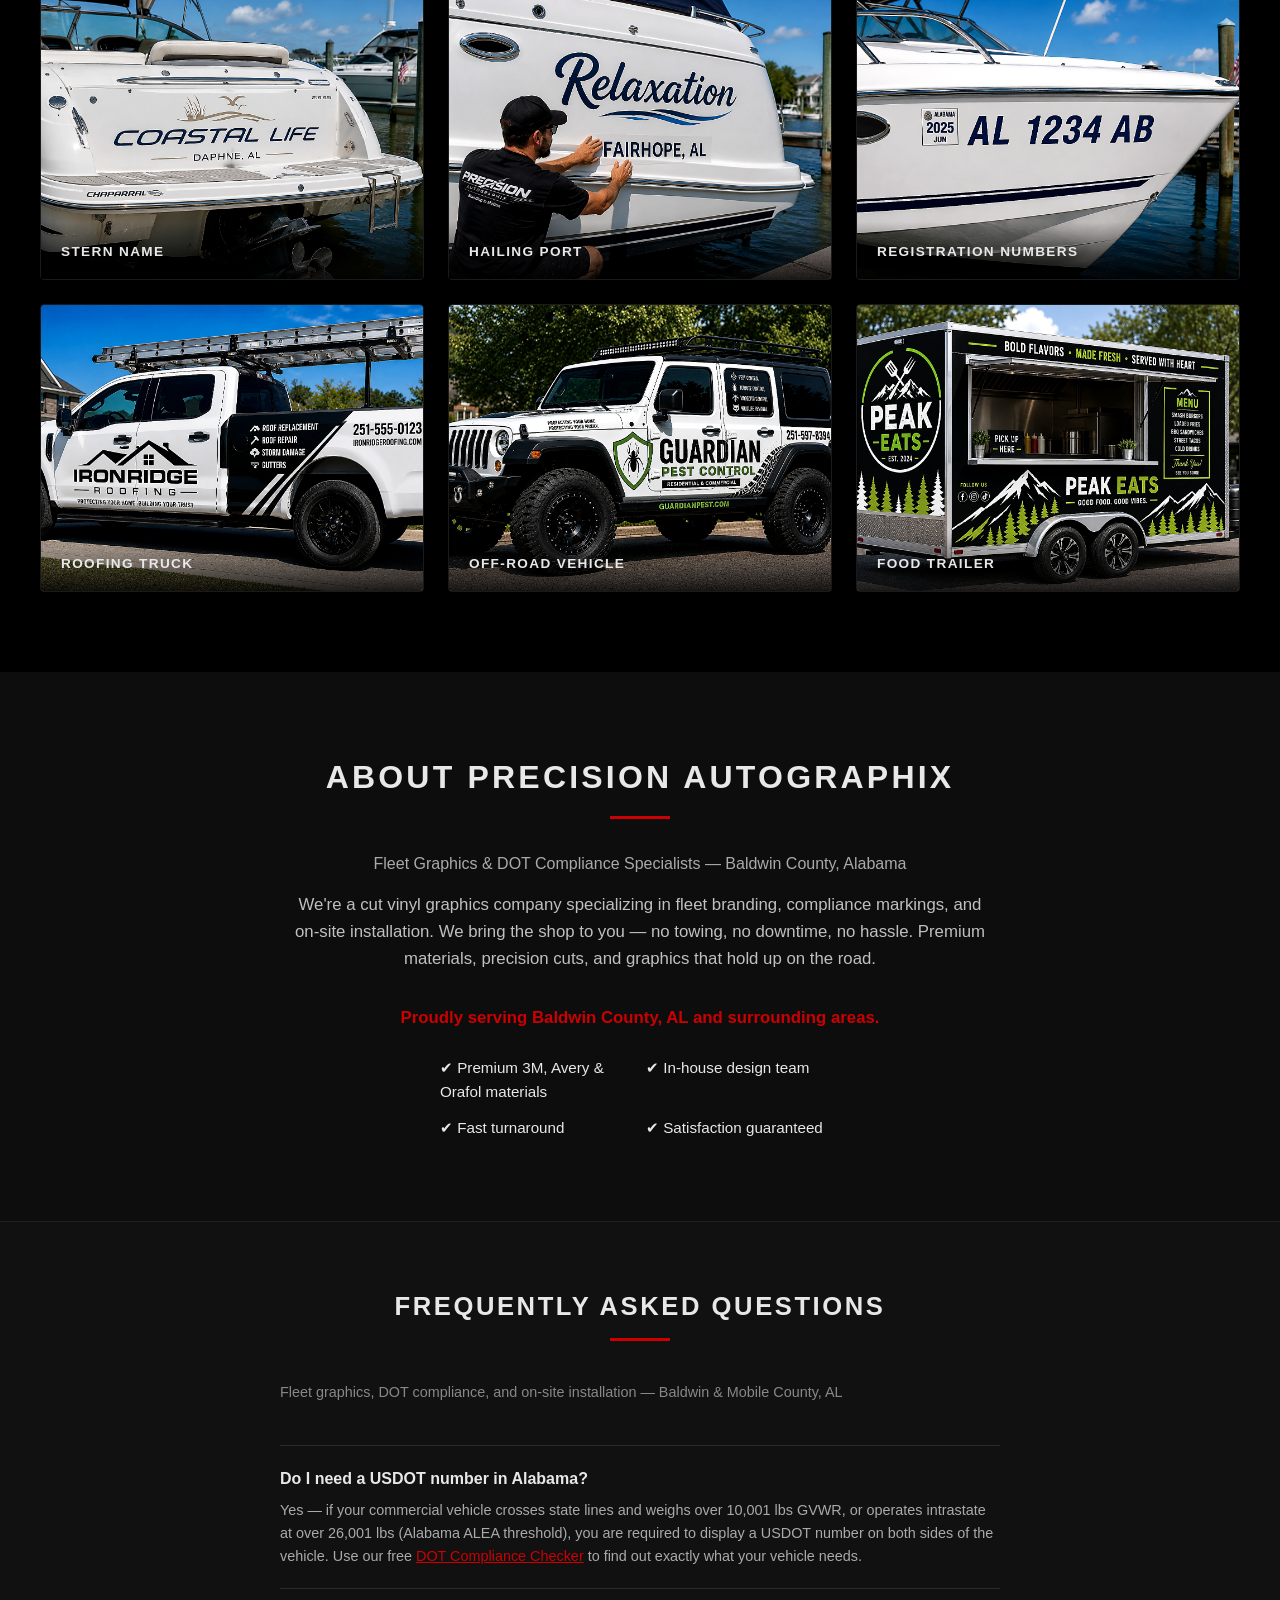
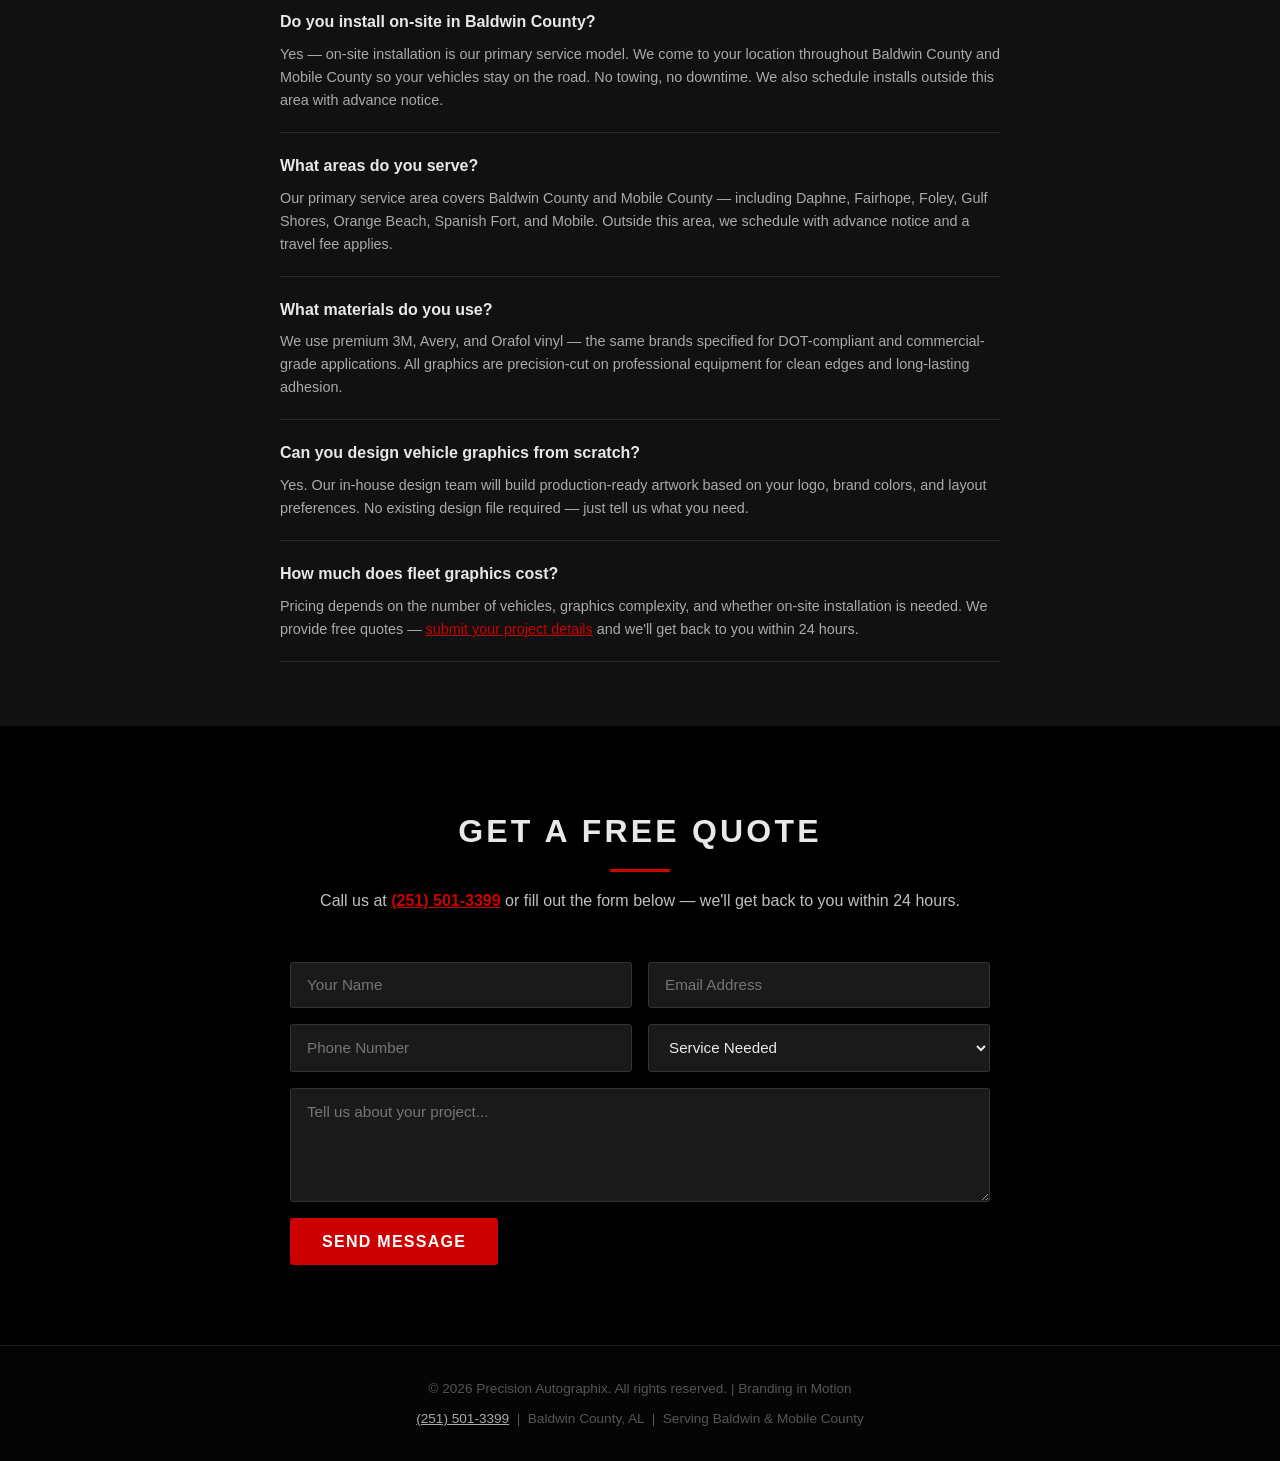
==== commit c06c9c7e: "zap hooks" ====
--- a/index.html
+++ b/index.html
@@ -426,12 +426,20 @@
     </div>
 
     <script>
+      const ZAPIER_WEBHOOK = 'https://hooks.zapier.com/hooks/catch/28097521/42l7qo0/';
       const form = document.getElementById('quote-form');
       const thanks = document.getElementById('form-thanks');
       form.addEventListener('submit', async e => {
         e.preventDefault();
         const data = new FormData(form);
-        const res = await fetch(form.action, { method: 'POST', body: data, headers: { 'Accept': 'application/json' } });
+        const payload = Object.fromEntries(data.entries());
+
+        // Fire Formspree (email) and Zapier (HubSpot) simultaneously
+        const [res] = await Promise.all([
+          fetch(form.action, { method: 'POST', body: data, headers: { 'Accept': 'application/json' } }),
+          fetch(ZAPIER_WEBHOOK, { method: 'POST', headers: { 'Content-Type': 'application/json' }, body: JSON.stringify(payload) }).catch(() => {})
+        ]);
+
         if (res.ok) {
           form.style.display = 'none';
           thanks.style.display = 'block';
--- a/css/style.css
+++ b/css/style.css
@@ -43,7 +43,7 @@
 .logo-wrap { display: flex; align-items: center; text-decoration: none; }
 .logo-img { height: 170px; width: auto; display: block; }
 
-.nav-links { list-style: none; display: flex; gap: 1.4rem; align-items: center; }
+.nav-links { list-style: none; display: flex; gap: 1rem; align-items: center; }
 
 .nav-links a {
   color: var(--silver);
@@ -70,9 +70,9 @@
 .nav-phone {
   color: var(--silver) !important;
   font-weight: 600;
-  font-size: 0.9rem;
+  font-size: 0.85rem;
   white-space: nowrap;
-  letter-spacing: 0.02em;
+  letter-spacing: 0.04em;
 }
 .nav-phone:hover { color: var(--white) !important; }
 
